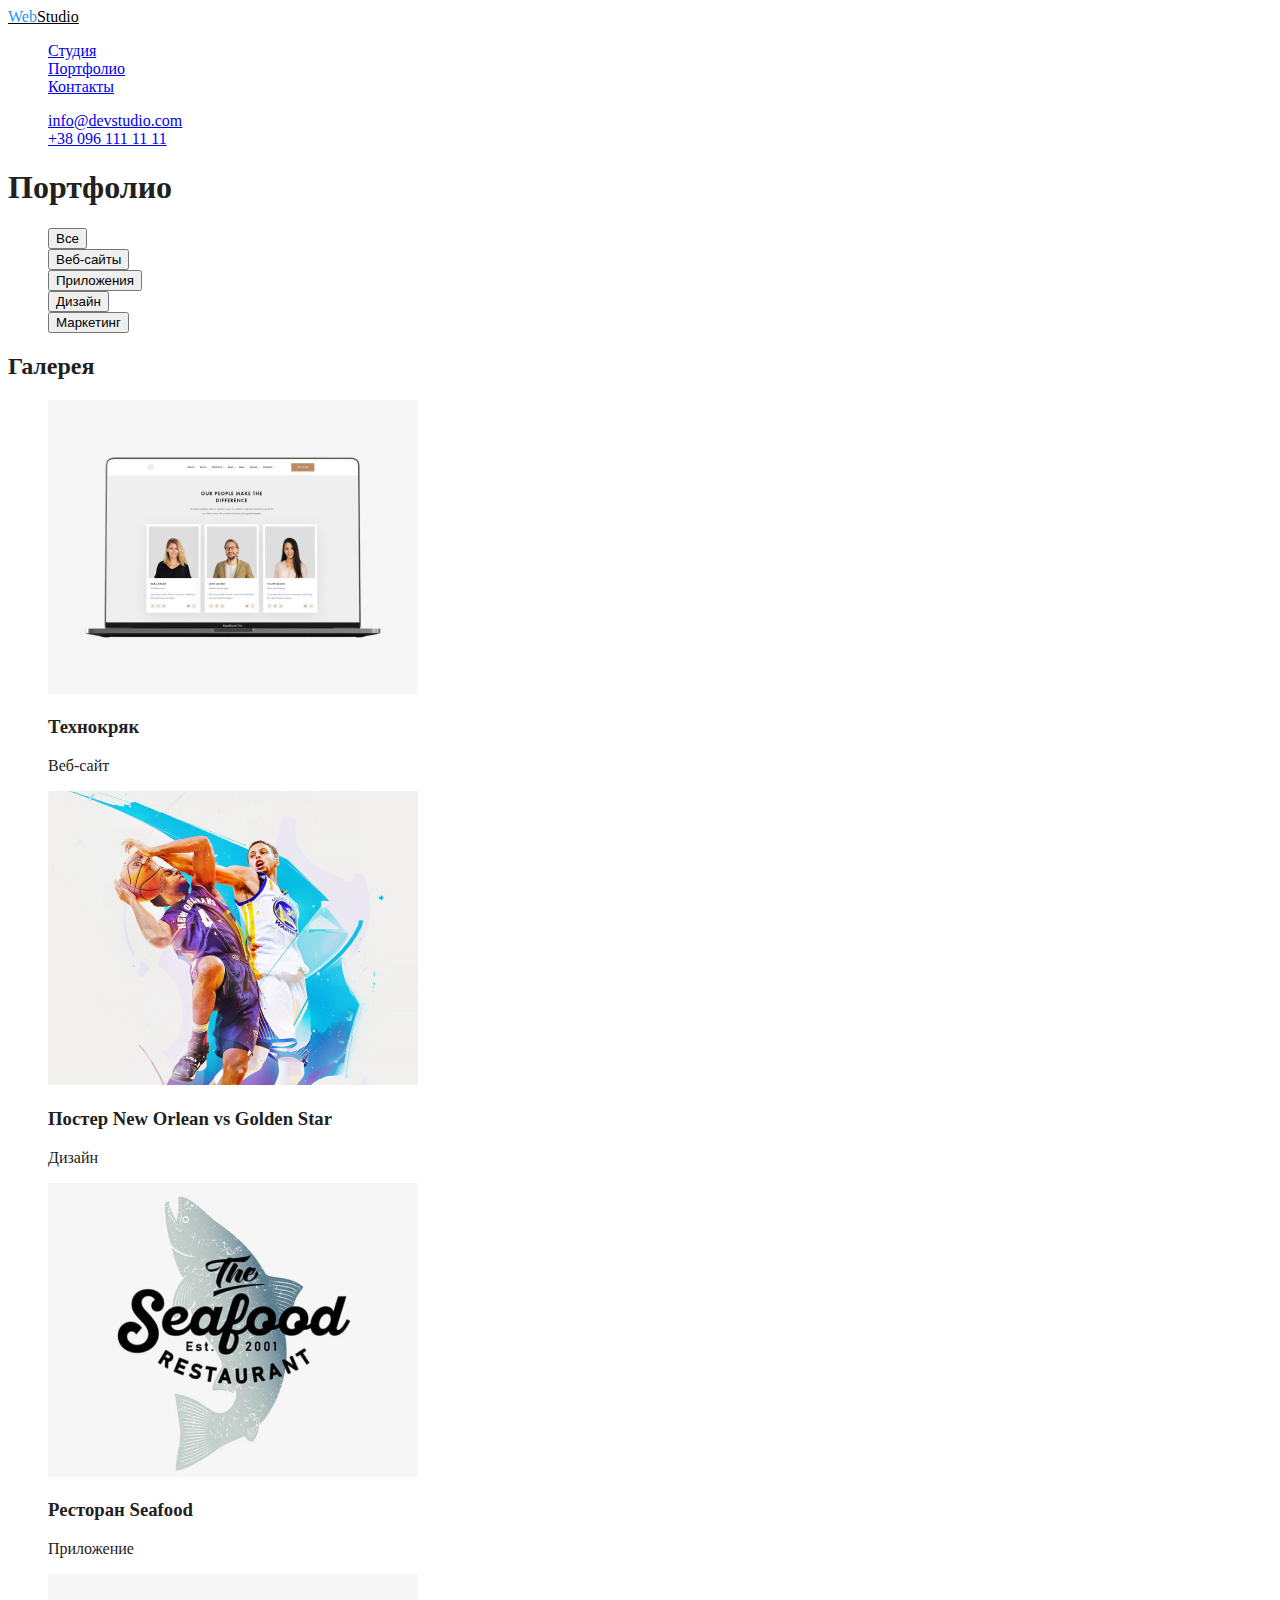
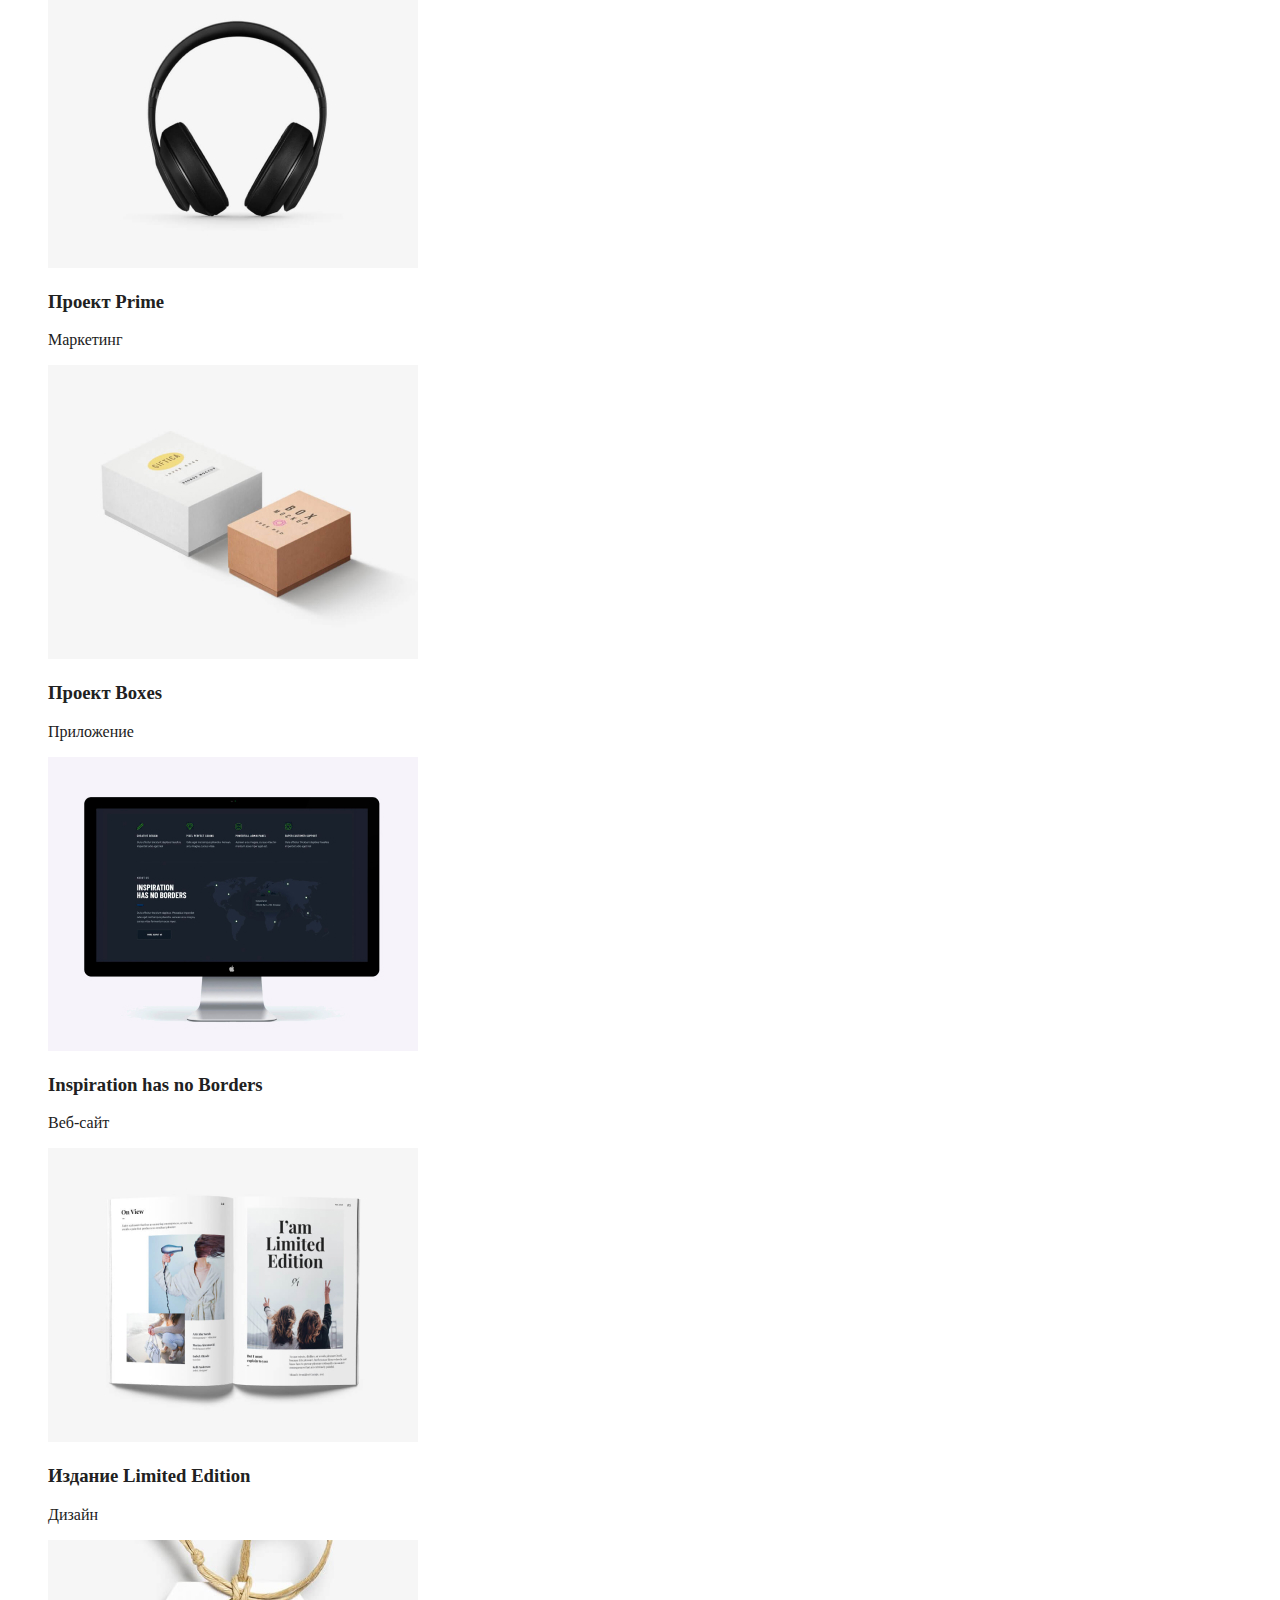
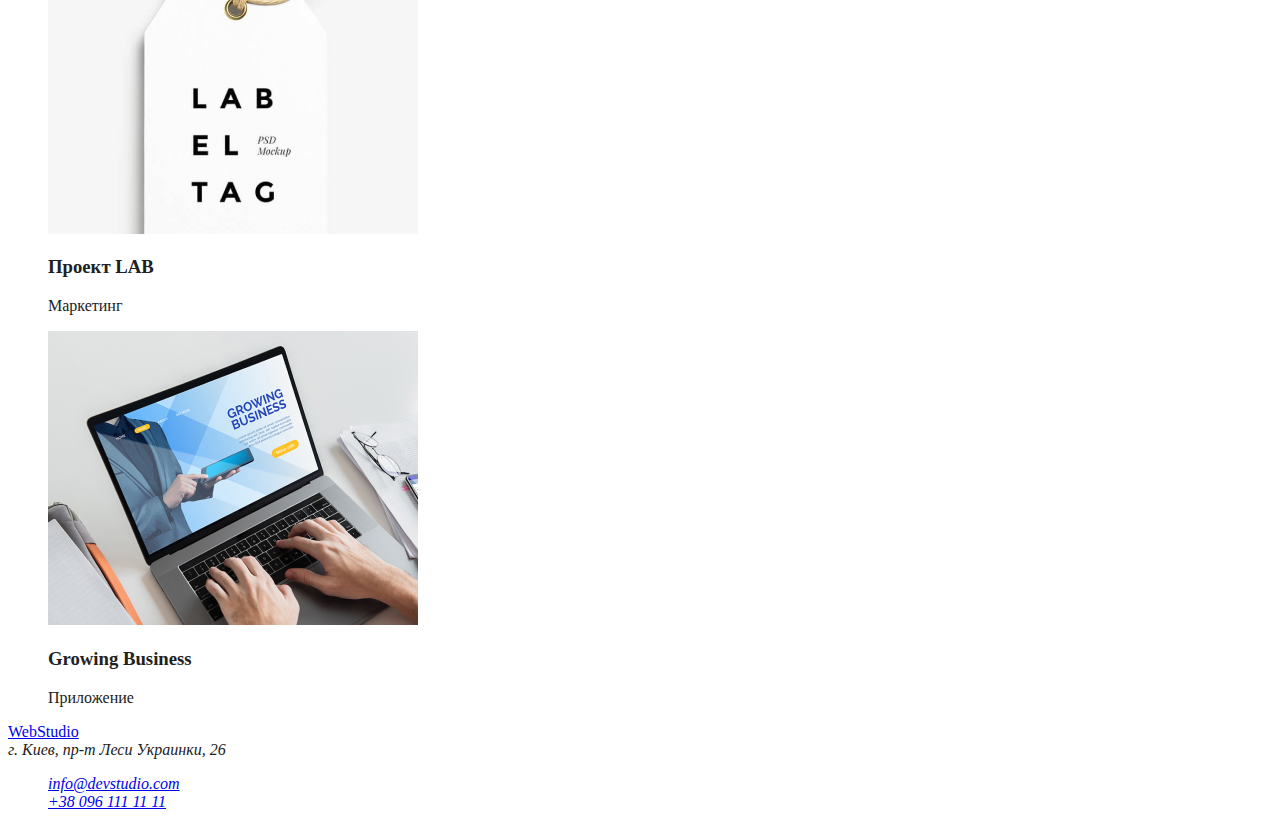
==== portfolio.html @ 49168eff "вносе поправкі до css" ====
<!DOCTYPE html>
<html lang="ru">
<head>
    <meta charset="UTF-8">
    <meta http-equiv="X-UA-Compatible" content="IE=edge">
    <meta name="viewport" content="width=device-width, initial-scale=1.0">
    <link rel="stylesheet" href="./css/style.css">
    <title>Portfolio</title>
</head>
<body class="page">
    <!--шапка-->
    <header>
        <!--навігація-->
        <nav>
            <a href="/" class="logo">
                <span class="splogo">Web</span>Studio
            </a>
            <ul class="list">
                <li><a href="/" class="headlink">Студия</a></li>
                <li><a href="/" class="headlink">Портфолио</a></li>
                <li><a href="/" class="headlink">Контакты</a></li>
            </ul>
        </nav>
        <ul class="list">
            <li><a href="mailto:info@devstudio.com" class="headlink">info@devstudio.com</a></li>
            <li><a href="tel:+380961111111" class="headlink">+38 096 111 11 11</a></li>
        </ul>
    </header>
    <main>
        <section>
            <h1>Портфолио</h1>
            <ul class="list">
                <li><button type="button">Все</button></li>
                <li><button type="button">Веб-сайты</button></li>
                <li><button type="button">Приложения</button></li>
                <li><button type="button">Дизайн</button></li>
                <li><button type="button">Маркетинг</button></li>
            </ul>
            <h2>Галерея</h2>
            <ul class="list">
                    <li><img src="./img/tehkrjak.jpg" alt="">
                    <h3>Технокряк</h3>
                    <p>Веб-сайт</p>
                </li>
                    <li><img src="./img/new-orlean.jpg" alt="">
                    <h3>Постер <span lang="en">New Orlean vs Golden Star</span></h3>
                    <p>Дизайн</p>
                </li>
                    <li><img src="./img/seafood.jpg" alt="">
                    <h3>Ресторан <span lang="en">Seafood</span></h3>
                    <p>Приложение</p>
                </li>
                    <li><img src="./img/prime.jpg" alt="">
                    <h3>Проект <span lang="en">Prime</span></h3>
                    <p>Маркетинг</p>
                </li>
                    <li><img src="./img/boxes.jpg" alt="">
                    <h3>Проект <span lang="en">Boxes</span></h3>
                    <p>Приложение</p>
                </li>
                    <li><img src="./img/borders.jpg" alt="">
                    <h3><span lang="en">Inspiration has no Borders</span></h3>
                    <p>Веб-сайт</p>
                </li>
                    <li><img src="./img/limited-edition.jpg" alt="">
                    <h3>Издание <span lang="en">Limited Edition</span></h3>
                    <p>Дизайн</p>
                </li>
                    <li><img src="./img/lab.jpg" alt="">
                    <h3>Проект <span lang="en">LAB</span></h3>
                    <p>Маркетинг</p>
                </li>
                    <li><img src="./img/growing-business.jpg" alt="">
                    <h3><span lang="en">Growing Business</span></h3>
                    <p>Приложение</p>
                </li>
            </ul>
        </section>
    </main>
    <footer>
        <a href="/">
            WebStudio
        </a>
        <address>
            г. Киев, пр-т Леси Украинки, 26
            <ul class="list">
                <li><a href="mailto:info@devstudio.com">info@devstudio.com</a></li>
                <li><a href="tel:+380961111111">+38 096 111 11 11</a></li>
            </ul>
        </address>
    </footer>
    
</body>
</html>
---- css/style.css ----
:root {
  --bg-color: #ffffff;
  --bg-color-alt: rgba(245, 244, 250, 1);
  --color-text: rgba(33, 33, 33, 1);
  --color-text-alt: rgba(117, 117, 117, 1);
  --color-link: rgba(33, 150, 243, 1);
}
/*шапка*/
.page {
  background-color: var(--bg-color);
  color: var(--color-text);
}
/*шапка*/
/*logo*/
.logo {
  color: rgba(0, 0, 0, 1);
}
.splogo {
  color: var(--color-link);
}
/*link шапка*/
.headlink:hover,
.headlink:focus {
  color: var(--color-link);
}
.list {
  list-style: none;
}

.bth {
  background-color: var(--color-link);
}
.gop {
  text-align: center;
}
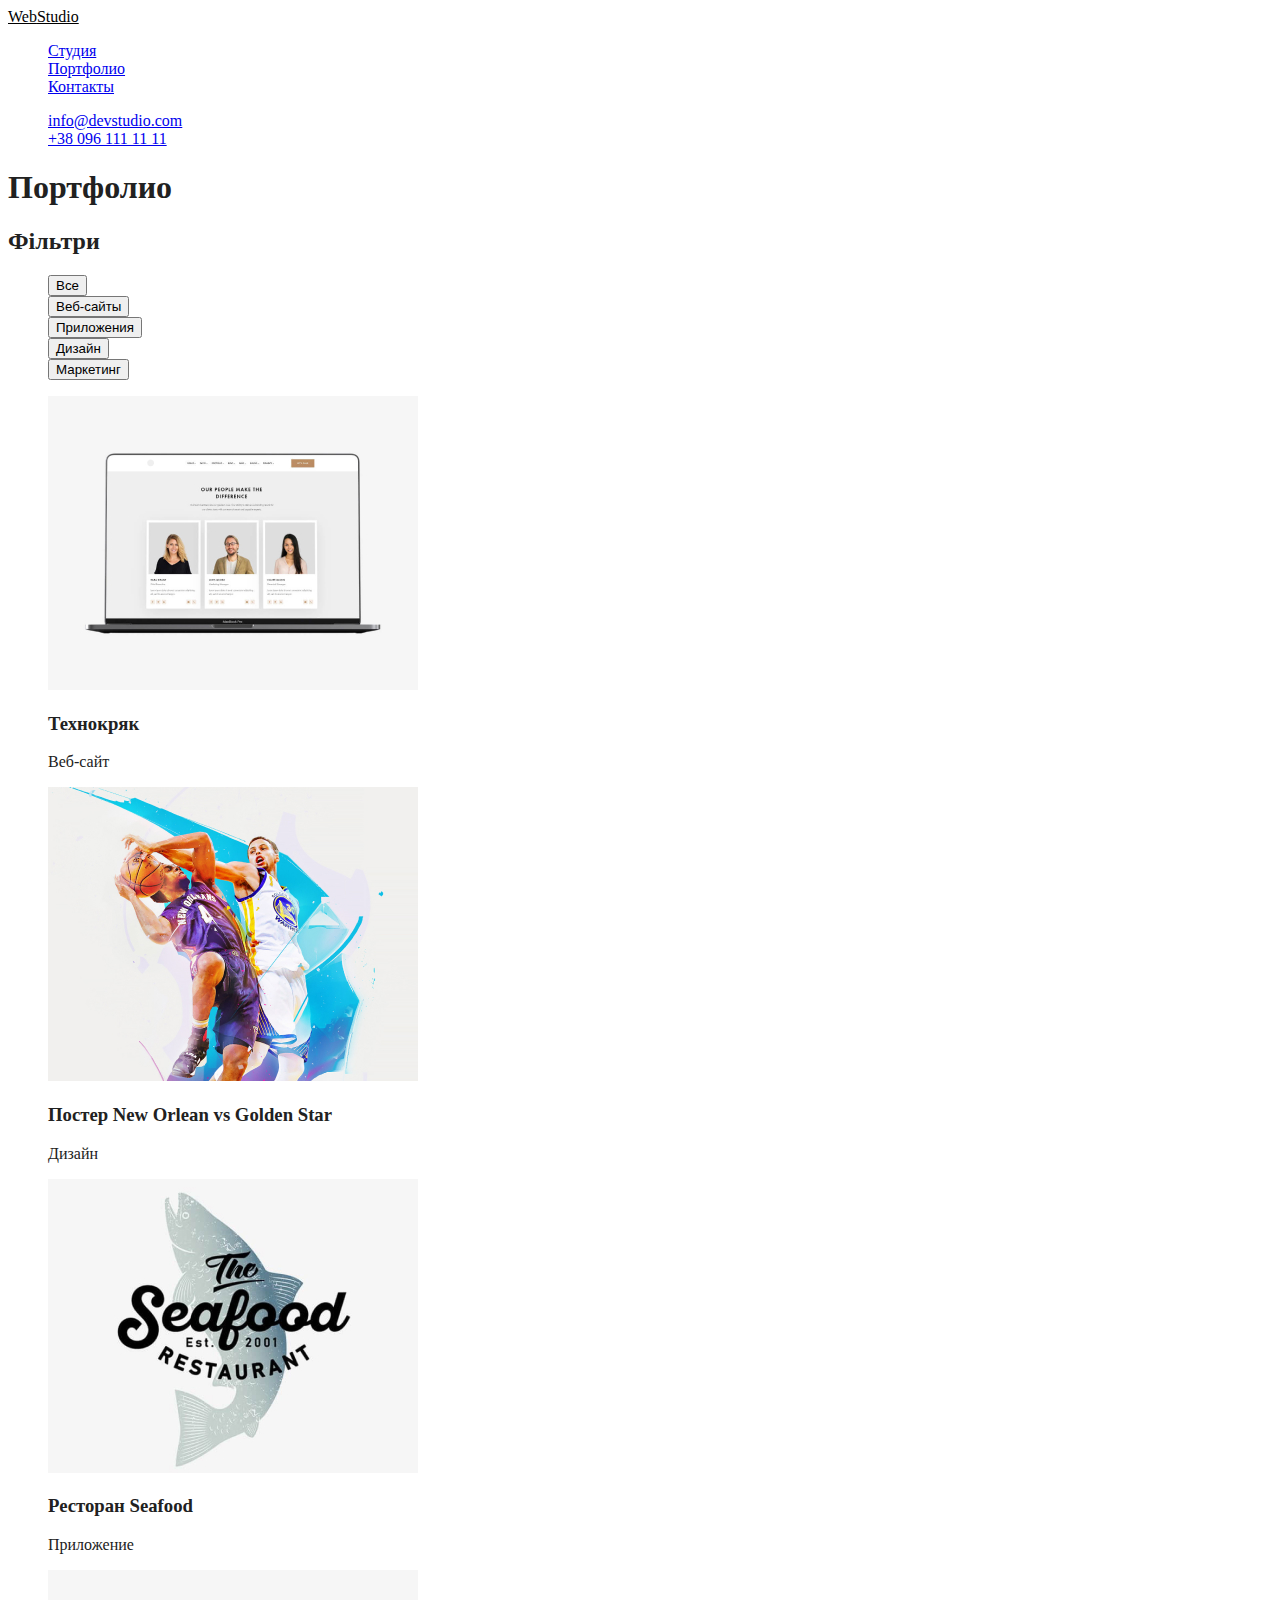
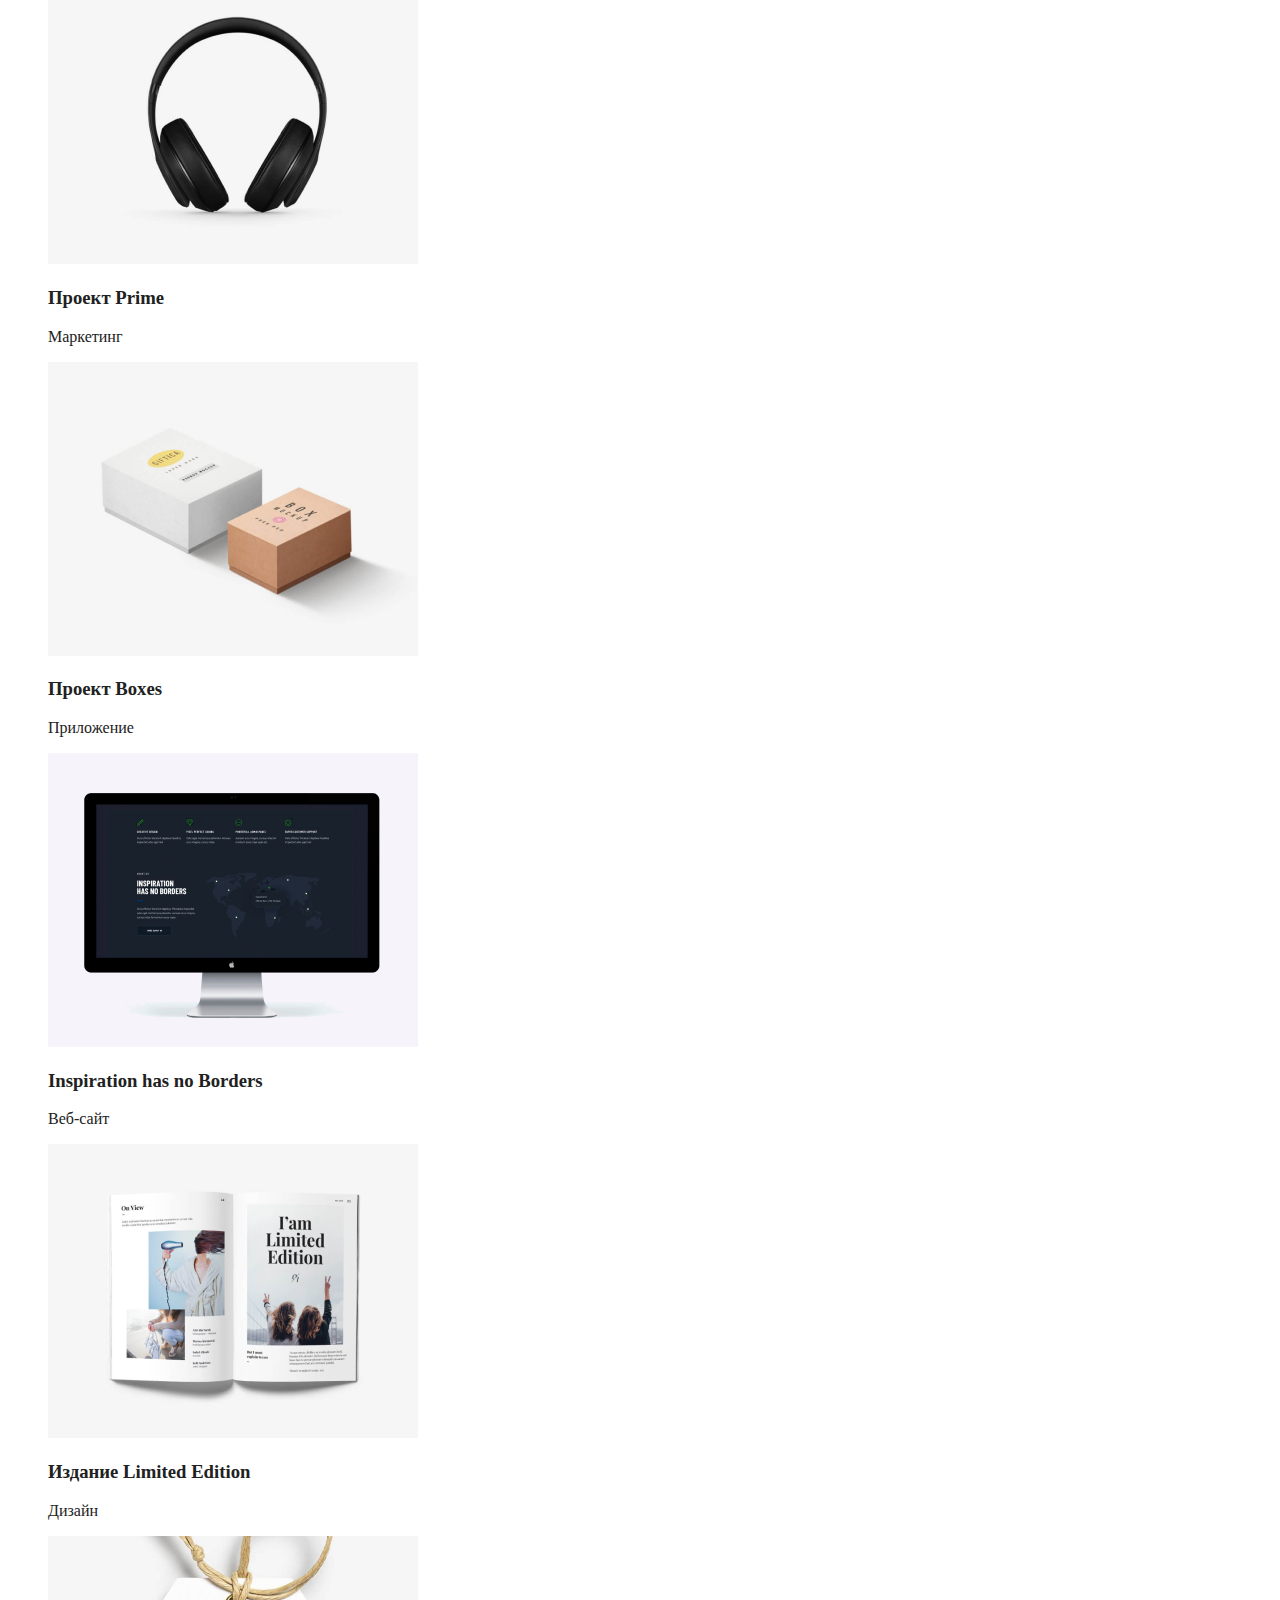
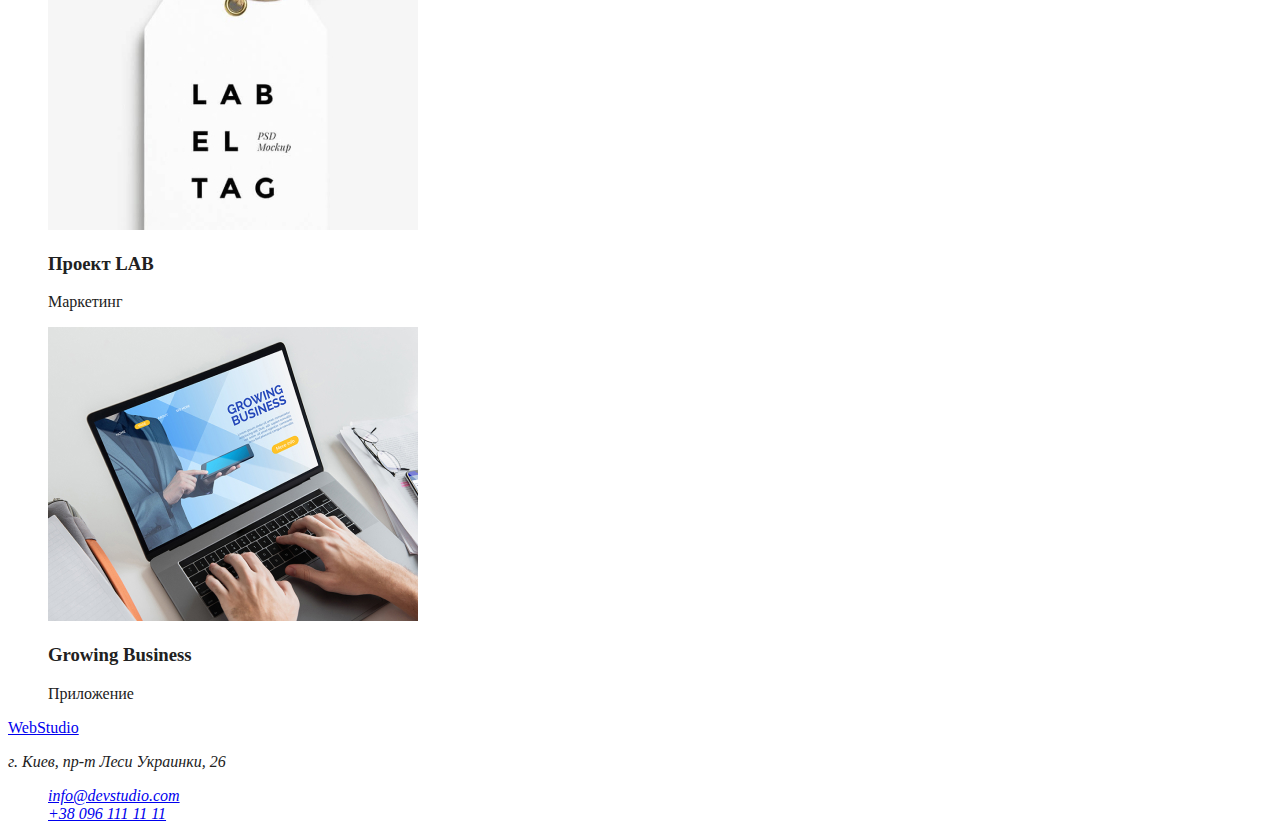
==== commit 3525a68a: "добавляє сторінку Портфоліо" ====
--- a/portfolio.html
+++ b/portfolio.html
@@ -4,6 +4,9 @@
     <meta charset="UTF-8">
     <meta http-equiv="X-UA-Compatible" content="IE=edge">
     <meta name="viewport" content="width=device-width, initial-scale=1.0">
+    <link rel="preconnect" href="https://fonts.gstatic.com">
+    <link href="https://fonts.googleapis.com/css2?family=Raleway:wght@700&family=Roboto:wght@400;500;700;900&display=swap"
+        rel="stylesheet">
     <link rel="stylesheet" href="./css/style.css">
     <title>Portfolio</title>
 </head>
@@ -13,79 +16,80 @@
         <!--навігація-->
         <nav>
             <a href="/" class="logo">
-                <span class="splogo">Web</span>Studio
+                <span class="spanlogo">Web</span>Studio
             </a>
             <ul class="list">
-                <li><a href="/" class="headlink">Студия</a></li>
-                <li><a href="/" class="headlink">Портфолио</a></li>
-                <li><a href="/" class="headlink">Контакты</a></li>
+                <li><a href="/" class="nav-list-link">Студия</a></li>
+                <li><a href="/" class="nav-list-link">Портфолио</a></li>
+                <li><a href="/" class="nav-list-link">Контакты</a></li>
             </ul>
         </nav>
         <ul class="list">
-            <li><a href="mailto:info@devstudio.com" class="headlink">info@devstudio.com</a></li>
-            <li><a href="tel:+380961111111" class="headlink">+38 096 111 11 11</a></li>
+            <li><a href="mailto:info@devstudio.com" class="contackt-link">info@devstudio.com</a></li>
+            <li><a href="tel:+380961111111" class="contackt-link">+38 096 111 11 11</a></li>
         </ul>
     </header>
     <main>
-        <section>
+        <!--PORTFOLIO-->
+        <section class="filters">
             <h1>Портфолио</h1>
-            <ul class="list">
-                <li><button type="button">Все</button></li>
-                <li><button type="button">Веб-сайты</button></li>
-                <li><button type="button">Приложения</button></li>
-                <li><button type="button">Дизайн</button></li>
-                <li><button type="button">Маркетинг</button></li>
+            <h2>Фільтри</h2>
+            <ul class="filters-list list">
+                <li><button type="button" class="filters-btn">Все</button></li>
+                <li><button type="button" class="filters-btn">Веб-сайты</button></li>
+                <li><button type="button" class="filters-btn">Приложения</button></li>
+                <li><button type="button" class="filters-btn">Дизайн</button></li>
+                <li><button type="button" class="filters-btn">Маркетинг</button></li>
             </ul>
-            <h2>Галерея</h2>
-            <ul class="list">
-                    <li><img src="./img/tehkrjak.jpg" alt="">
-                    <h3>Технокряк</h3>
-                    <p>Веб-сайт</p>
+            <ul class="gallery list">
+                    <li><img src="./img/tehkrjak.jpg" alt="ноутбук">
+                    <h3 class="gallery-title">Технокряк</h3>
+                    <p class="gallery-about">Веб-сайт</p>
                 </li>
-                    <li><img src="./img/new-orlean.jpg" alt="">
-                    <h3>Постер <span lang="en">New Orlean vs Golden Star</span></h3>
-                    <p>Дизайн</p>
+                    <li><img src="./img/new-orlean.jpg" alt="постер">
+                    <h3 class="gallery-title">Постер <span lang="en">New Orlean vs Golden Star</span></h3>
+                    <p class="gallery-about">Дизайн</p>
                 </li>
-                    <li><img src="./img/seafood.jpg" alt="">
-                    <h3>Ресторан <span lang="en">Seafood</span></h3>
-                    <p>Приложение</p>
+                    <li><img src="./img/seafood.jpg" alt="логотип ресторана">
+                    <h3 class="gallery-title">Ресторан <span lang="en">Seafood</span></h3>
+                    <p class="gallery-about">Приложение</p>
                 </li>
-                    <li><img src="./img/prime.jpg" alt="">
-                    <h3>Проект <span lang="en">Prime</span></h3>
-                    <p>Маркетинг</p>
+                    <li><img src="./img/prime.jpg" alt="наушники">
+                    <h3 class="gallery-title">Проект <span lang="en">Prime</span></h3>
+                    <p class="gallery-about">Маркетинг</p>
                 </li>
-                    <li><img src="./img/boxes.jpg" alt="">
-                    <h3>Проект <span lang="en">Boxes</span></h3>
-                    <p>Приложение</p>
+                    <li><img src="./img/boxes.jpg" alt="дві коробки">
+                    <h3 class="gallery-title">Проект <span lang="en">Boxes</span></h3>
+                    <p class="gallery-about">Приложение</p>
                 </li>
-                    <li><img src="./img/borders.jpg" alt="">
-                    <h3><span lang="en">Inspiration has no Borders</span></h3>
-                    <p>Веб-сайт</p>
+                    <li><img src="./img/borders.jpg" alt="компютер із заставкою світу">
+                    <h3 class="gallery-title"><span lang="en">Inspiration has no Borders</span></h3>
+                    <p class="gallery-about">Веб-сайт</p>
                 </li>
-                    <li><img src="./img/limited-edition.jpg" alt="">
-                    <h3>Издание <span lang="en">Limited Edition</span></h3>
-                    <p>Дизайн</p>
+                    <li><img src="./img/limited-edition.jpg" alt="книга">
+                    <h3 class="gallery-title">Издание <span lang="en">Limited Edition</span></h3>
+                    <p class="gallery-about">Дизайн</p>
                 </li>
-                    <li><img src="./img/lab.jpg" alt="">
-                    <h3>Проект <span lang="en">LAB</span></h3>
-                    <p>Маркетинг</p>
+                    <li><img src="./img/lab.jpg" alt="етикетка">
+                    <h3 class="gallery-title">Проект <span lang="en">LAB</span></h3>
+                    <p class="gallery-about">Маркетинг</p>
                 </li>
-                    <li><img src="./img/growing-business.jpg" alt="">
-                    <h3><span lang="en">Growing Business</span></h3>
-                    <p>Приложение</p>
+                    <li><img src="./img/growing-business.jpg" alt="ноутбук">
+                    <h3 class="gallery-title"><span lang="en">Growing Business</span></h3>
+                    <p class="gallery-about">Приложение</p>
                 </li>
             </ul>
         </section>
     </main>
-    <footer>
-        <a href="/">
-            WebStudio
+    <footer class="footer">
+        <a href="/" class="footer-logo">
+            <span class="spanlogo">Web</span>Studio
         </a>
         <address>
-            г. Киев, пр-т Леси Украинки, 26
+            <p class="adres">г. Киев, пр-т Леси Украинки, 26</p>
             <ul class="list">
-                <li><a href="mailto:info@devstudio.com">info@devstudio.com</a></li>
-                <li><a href="tel:+380961111111">+38 096 111 11 11</a></li>
+                <li><a href="mailto:info@devstudio.com" class="contackt-link">info@devstudio.com</a></li>
+                <li><a href="tel:+380961111111" class="contackt-link">+38 096 111 11 11</a></li>
             </ul>
         </address>
     </footer>
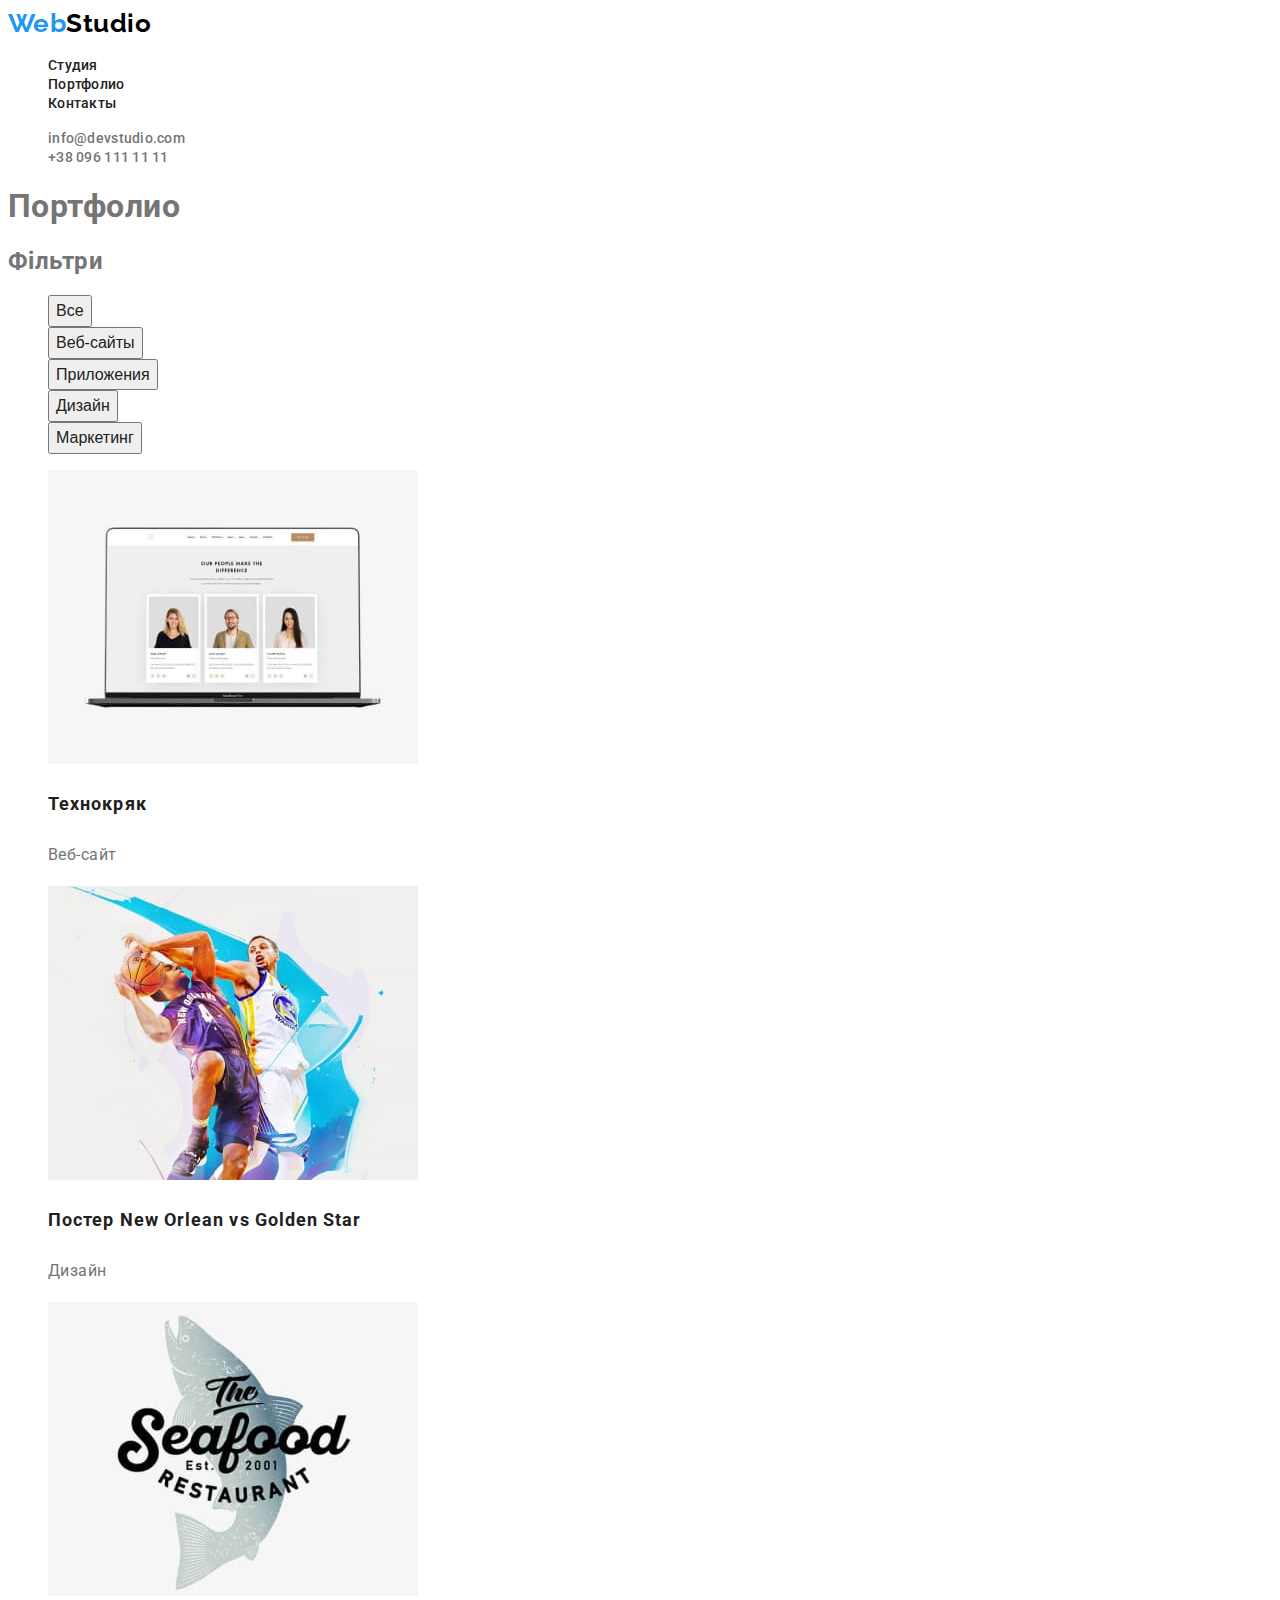
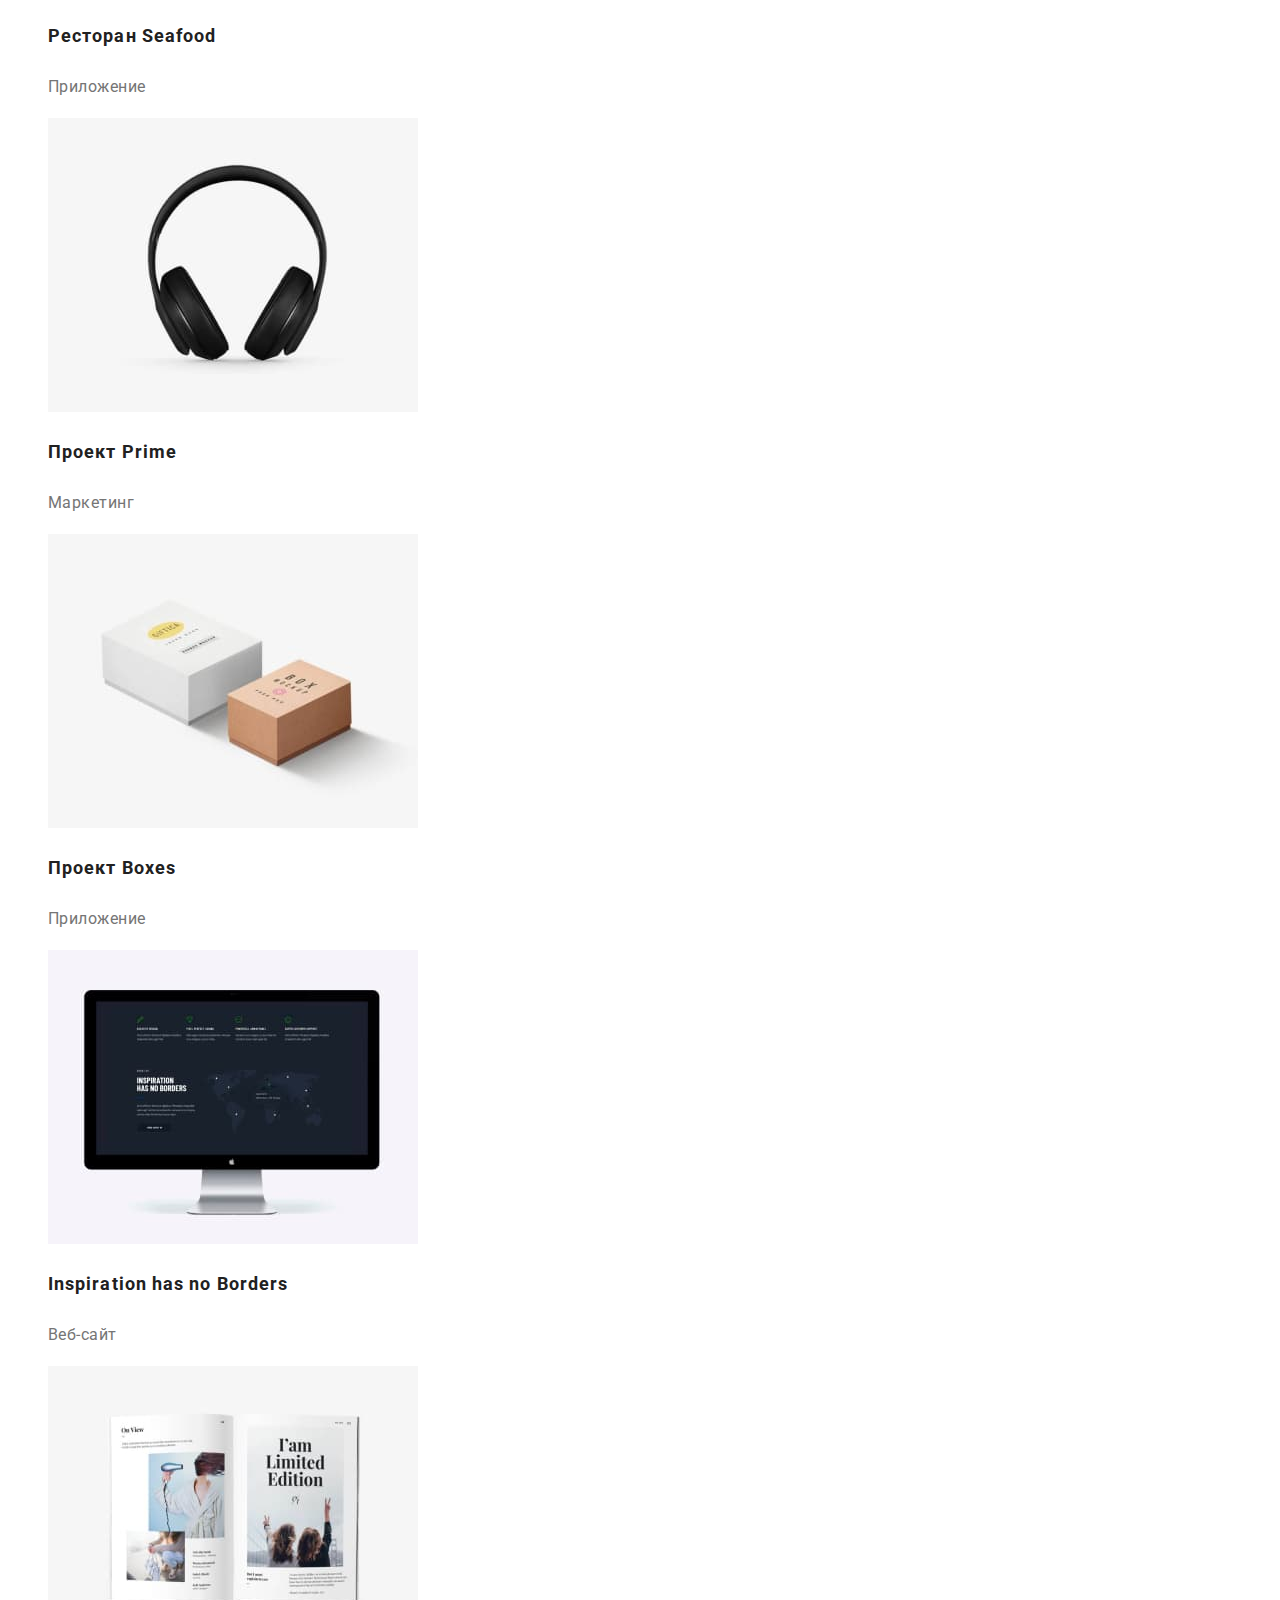
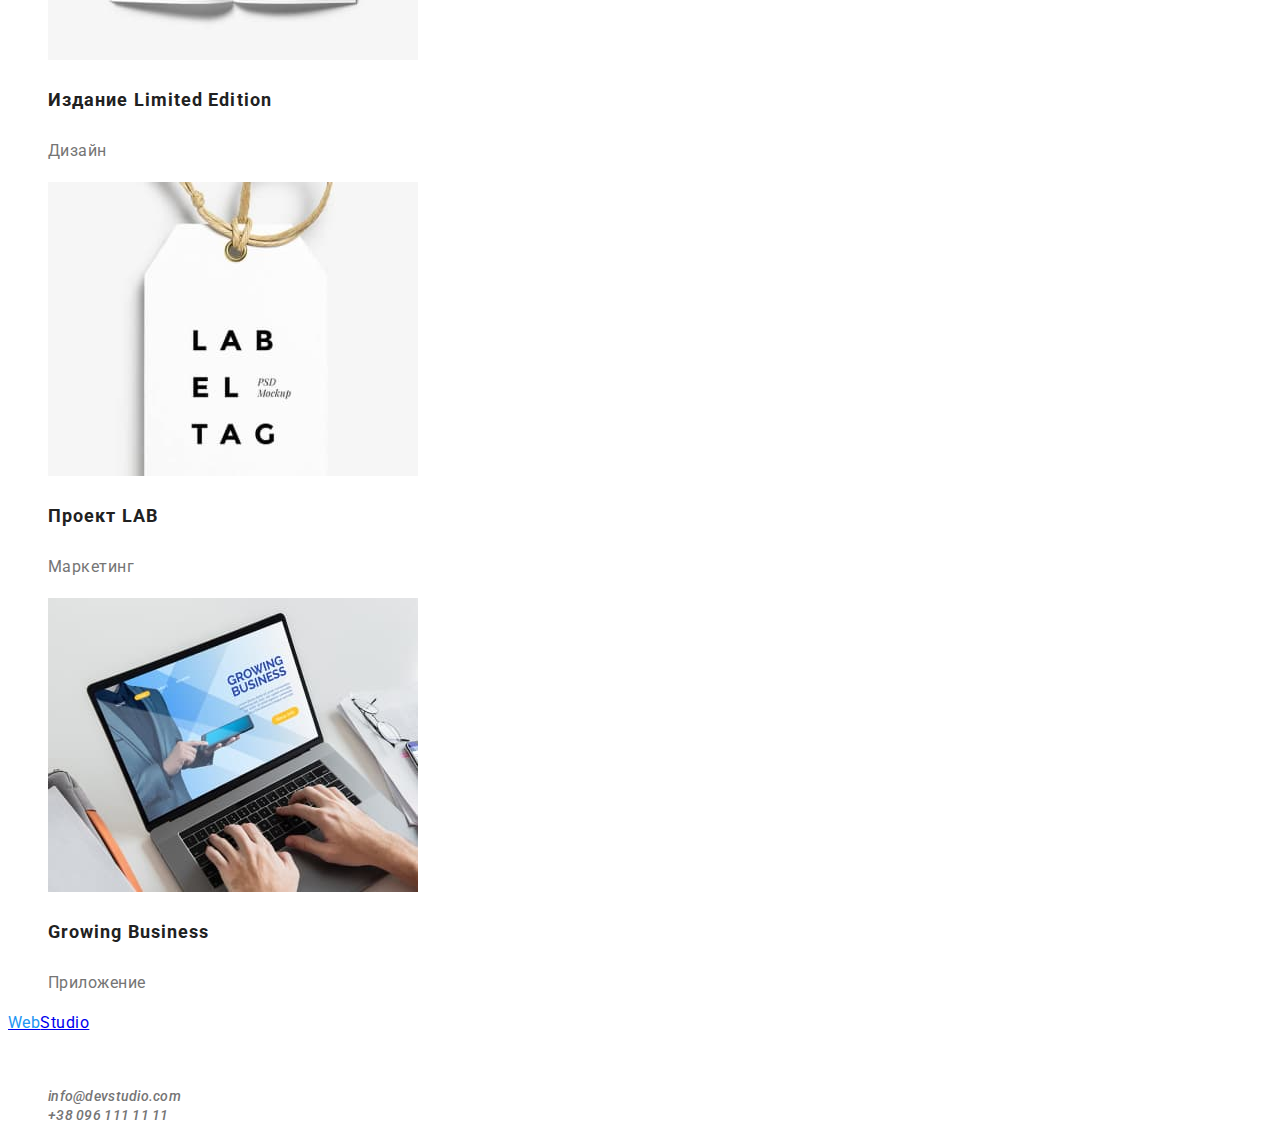
==== commit 6a3f51cb: "виправляє помилкі" ====
--- a/portfolio.html
+++ b/portfolio.html
@@ -14,14 +14,14 @@
     <!--шапка-->
     <header>
         <!--навігація-->
-        <nav>
+        <nav class="navigation">
             <a href="/" class="logo">
                 <span class="spanlogo">Web</span>Studio
             </a>
-            <ul class="list">
-                <li><a href="/" class="nav-list-link">Студия</a></li>
-                <li><a href="/" class="nav-list-link">Портфолио</a></li>
-                <li><a href="/" class="nav-list-link">Контакты</a></li>
+            <ul class="navigation-list list">
+                <li class="navigation-intem"><a href="/" class="nav-list-link">Студия</a></li>
+                <li class="navigation-intem"><a href="./portfolio.html" class="nav-list-link">Портфолио</a></li>
+                <li class="navigation-intem"><a href="/" class="nav-list-link">Контакты</a></li>
             </ul>
         </nav>
         <ul class="list">
@@ -42,39 +42,39 @@
                 <li><button type="button" class="filters-btn">Маркетинг</button></li>
             </ul>
             <ul class="gallery list">
-                    <li><img src="./img/tehkrjak.jpg" alt="ноутбук">
+                    <li><img src="./img/tehkrjak.jpg" alt="ноутбук" width="370" height="294">
                     <h3 class="gallery-title">Технокряк</h3>
                     <p class="gallery-about">Веб-сайт</p>
                 </li>
-                    <li><img src="./img/new-orlean.jpg" alt="постер">
+                    <li><img src="./img/new-orlean.jpg" alt="постер" width="370" height="294">
                     <h3 class="gallery-title">Постер <span lang="en">New Orlean vs Golden Star</span></h3>
                     <p class="gallery-about">Дизайн</p>
                 </li>
-                    <li><img src="./img/seafood.jpg" alt="логотип ресторана">
+                    <li><img src="./img/seafood.jpg" alt="логотип ресторана" width="370" height="294">
                     <h3 class="gallery-title">Ресторан <span lang="en">Seafood</span></h3>
                     <p class="gallery-about">Приложение</p>
                 </li>
-                    <li><img src="./img/prime.jpg" alt="наушники">
+                    <li><img src="./img/prime.jpg" alt="наушники" width="370" height="294">
                     <h3 class="gallery-title">Проект <span lang="en">Prime</span></h3>
                     <p class="gallery-about">Маркетинг</p>
                 </li>
-                    <li><img src="./img/boxes.jpg" alt="дві коробки">
+                    <li><img src="./img/boxes.jpg" alt="дві коробки" width="370" height="294">
                     <h3 class="gallery-title">Проект <span lang="en">Boxes</span></h3>
                     <p class="gallery-about">Приложение</p>
                 </li>
-                    <li><img src="./img/borders.jpg" alt="компютер із заставкою світу">
+                    <li><img src="./img/borders.jpg" alt="компютер із заставкою світу" width="370" height="294">
                     <h3 class="gallery-title"><span lang="en">Inspiration has no Borders</span></h3>
                     <p class="gallery-about">Веб-сайт</p>
                 </li>
-                    <li><img src="./img/limited-edition.jpg" alt="книга">
+                    <li><img src="./img/limited-edition.jpg" alt="книга" width="370" height="294">
                     <h3 class="gallery-title">Издание <span lang="en">Limited Edition</span></h3>
                     <p class="gallery-about">Дизайн</p>
                 </li>
-                    <li><img src="./img/lab.jpg" alt="етикетка">
+                    <li><img src="./img/lab.jpg" alt="етикетка" width="370" height="294">
                     <h3 class="gallery-title">Проект <span lang="en">LAB</span></h3>
                     <p class="gallery-about">Маркетинг</p>
                 </li>
-                    <li><img src="./img/growing-business.jpg" alt="ноутбук">
+                    <li><img src="./img/growing-business.jpg" alt="ноутбук" width="370" height="294">
                     <h3 class="gallery-title"><span lang="en">Growing Business</span></h3>
                     <p class="gallery-about">Приложение</p>
                 </li>
--- a/css/style.css
+++ b/css/style.css
@@ -1,35 +1,194 @@
 :root {
-  --bg-color: #ffffff;
-  --bg-color-alt: rgba(245, 244, 250, 1);
-  --color-text: rgba(33, 33, 33, 1);
-  --color-text-alt: rgba(117, 117, 117, 1);
-  --color-link: rgba(33, 150, 243, 1);
+  --font-family: Roboto, sans-serif;
+  --letter-spacing: 0.03em;
+  --color-link: #2196f3;
+  --color-title: #212121;
+  --font-title: 700;
 }
-/*шапка*/
-.page {
-  background-color: var(--bg-color);
-  color: var(--color-text);
+body {
+  font-family: var(--font-family);
+  letter-spacing: var(--letter-spacing);
+  color: #757575;
 }
-/*шапка*/
-/*logo*/
-.logo {
-  color: rgba(0, 0, 0, 1);
-}
-.splogo {
-  color: var(--color-link);
-}
-/*link шапка*/
-.headlink:hover,
-.headlink:focus {
-  color: var(--color-link);
-}
+
+/*=============COMPONENT=============*/
 .list {
   list-style: none;
 }
-
-.bth {
+/*=============END COMPONENT=============*/
+/*=============HEADER=============*/
+.navigation {
+}
+.logo {
+  font-family: Raleway, sans-serif;
+  font-weight: var(--font-title);
+  font-size: 26px;
+  line-height: 1.19;
+  color: #000000;
+  text-decoration: none;
+}
+.spanlogo {
+  color: var(--color-link);
+}
+.navigation-list {
+}
+.navigation-intem {
+}
+.nav-list-link {
+  font-weight: 500;
+  font-size: 14px;
+  line-height: 1.14;
+  letter-spacing: 0.02em;
+  color: var(--color-title);
+  text-decoration: none;
+}
+.nav-list-link:focus,
+.nav-list-link:hover {
+  color: var(--color-link);
+}
+.contackt-link {
+  font-weight: 500;
+  font-size: 14px;
+  line-height: 1.14;
+  letter-spacing: 0.02em;
+  color: #757575;
+  text-decoration: none;
+}
+.contackt-link:hover,
+.contackt-link:focus {
+  color: var(--color-link);
+}
+/*=============END HEADER=============*/
+/*=============HERO=============*/
+.hero {
+  background-color: #2f303a;
+}
+.hero-title {
+  font-weight: 900;
+  font-size: 44px;
+  line-height: 1.36;
+  text-align: center;
+  letter-spacing: 0.06em;
+  text-transform: uppercase;
+  color: #ffffff;
+}
+.hero-btn {
+  font-weight: var(--font-title);
+  font-size: 16px;
+  line-height: 1.87;
+  text-align: center;
+  letter-spacing: 0.06em;
+  color: #ffffff;
+  background-color: var(--color-link);
+  cursor: pointer;
+}
+.hero-btn:hover,
+.hero-btn:focus {
+  background-color: #188ce8;
+}
+/*=============END HERO=============*/
+/*=============RULES=============*/
+.rules {
+}
+.rules-list {
+}
+.rules-title {
+  font-weight: var(--font-title);
+  font-size: 14px;
+  line-height: 1.14;
+  text-transform: uppercase;
+  color: var(--color-title);
+}
+.rules-about {
+  font-size: 14px;
+  line-height: 1.71;
+}
+/*=============END RULES=============*/
+/*=============WHAT WE DO=============*/
+.what-we-do {
+}
+.what-title {
+  font-weight: var(--font-title);
+  font-size: 36px;
+  line-height: 1.16;
+  text-align: center;
+  color: var(--color-title);
+}
+.what-list {
+}
+.what-img {
+}
+/*=============END WHAT WE DO=============*/
+/*=============OUR TEAM=============*/
+.our-team {
+}
+.our-team-title {
+  font-weight: var(--font-title);
+  font-size: 36px;
+  line-height: 1.16;
+  text-align: center;
+  color: var(--color-title);
+}
+.our-team-list {
+}
+.our-team-name {
+  font-weight: 500;
+  font-size: 16px;
+  line-height: 1.18;
+  color: var(--color-title);
+}
+.our-team-work {
+  font-size: 16px;
+  line-height: 1.18;
+}
+/*=============END OUR TEAM=============*/
+/*=============PORTFOLIO=============*/
+.filters {
+}
+.filters-list {
+}
+.filters-btn {
+  font-weight: 500;
+  font-size: 16px;
+  line-height: 1.62;
+  text-align: center;
+  color: var(--color-title);
+}
+.filters-btn:focus,
+.filters-btn:hover {
+  color: #ffffff;
   background-color: var(--color-link);
 }
-.gop {
-  text-align: center;
+.gallery {
 }
+.gallery-title {
+  font-weight: var(--font-title);
+  font-size: 18px;
+  line-height: 2;
+  letter-spacing: 0.06em;
+  color: var(--color-title);
+}
+.gallery-about {
+  font-size: 16px;
+  line-height: 1.87;
+}
+/*=============END PORTFOLIO=============*/
+/*=============FOOTER=============*/
+.basement {
+  background-color: rgba(0, 0, 0, 1);
+}
+.basement-logo {
+  font-family: Raleway, sans-serif;
+  font-weight: var(--font-title);
+  font-size: 26px;
+  line-height: 1.19;
+  color: #ffffff;
+  text-decoration: none;
+}
+.adres {
+  font-size: 14px;
+  line-height: 1.71;
+  color: #ffffff;
+  text-decoration: none;
+}
+/*=============END FOOTER=============*/
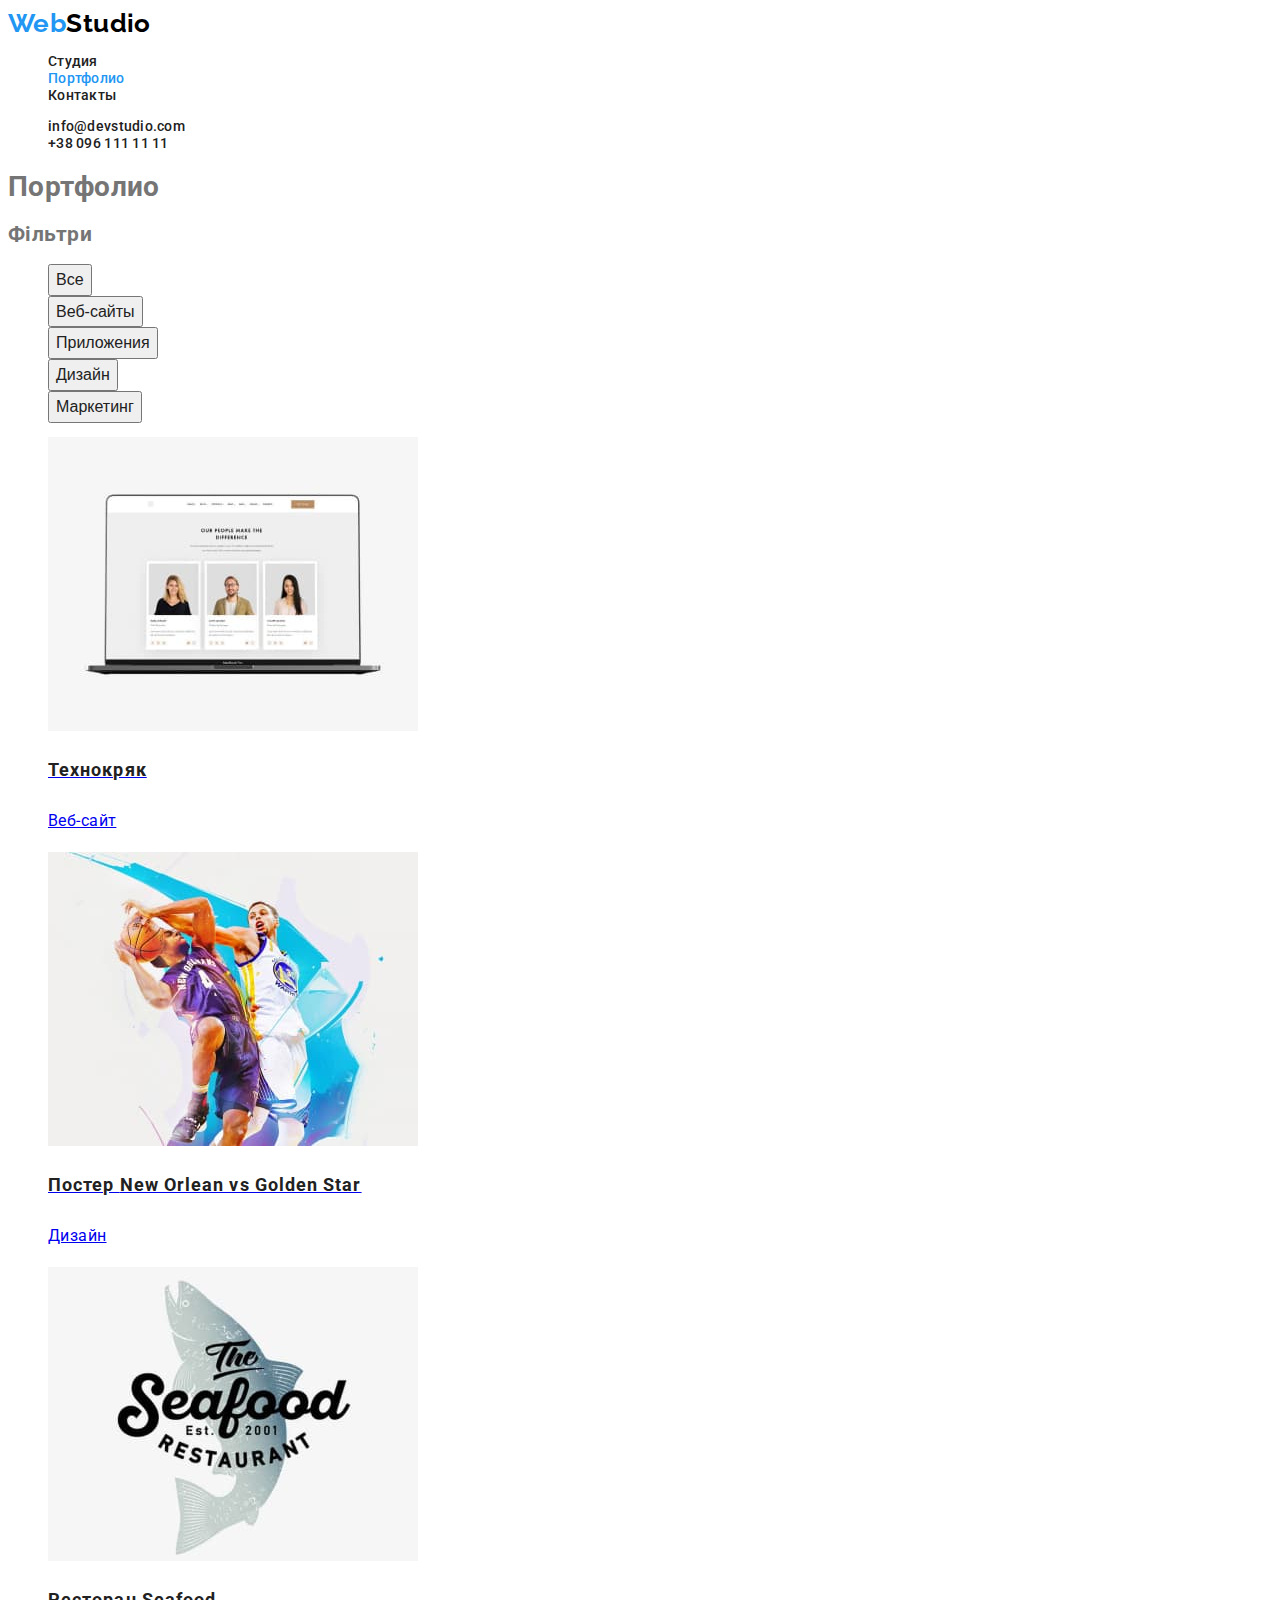
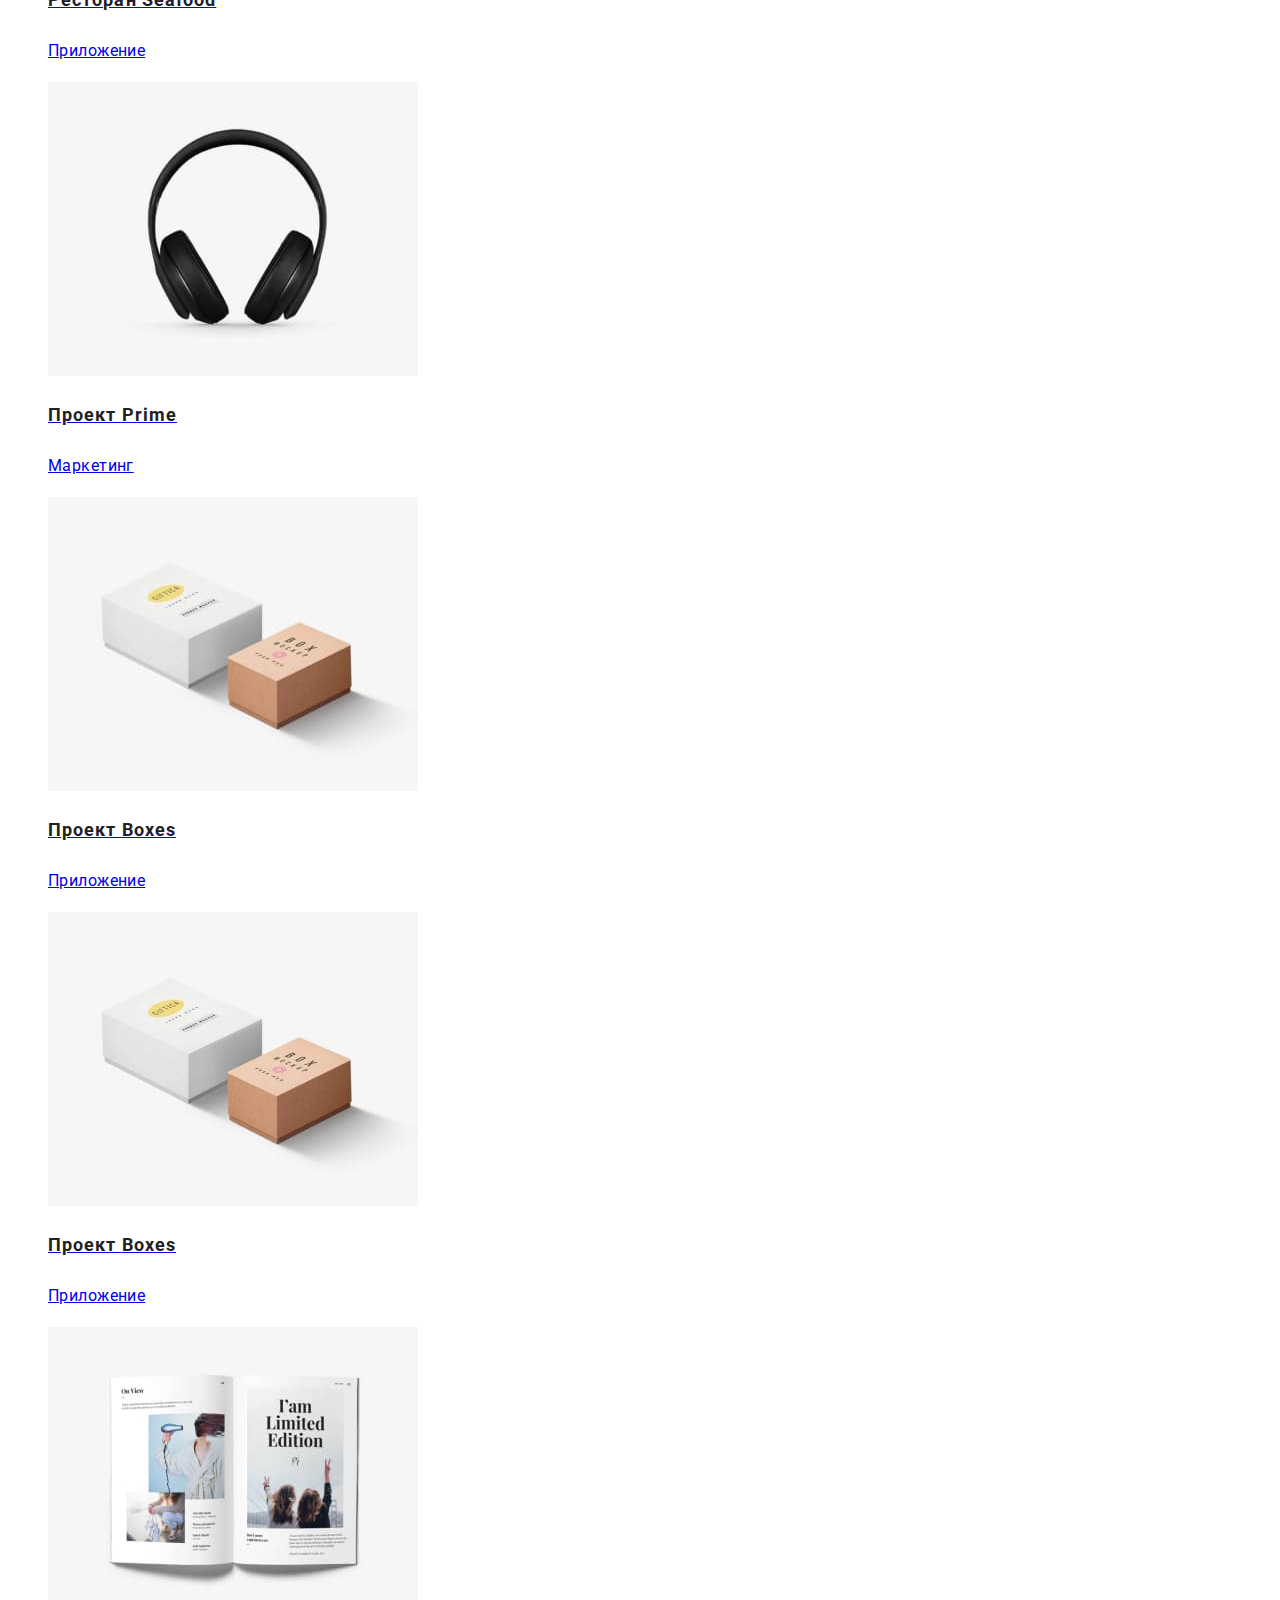
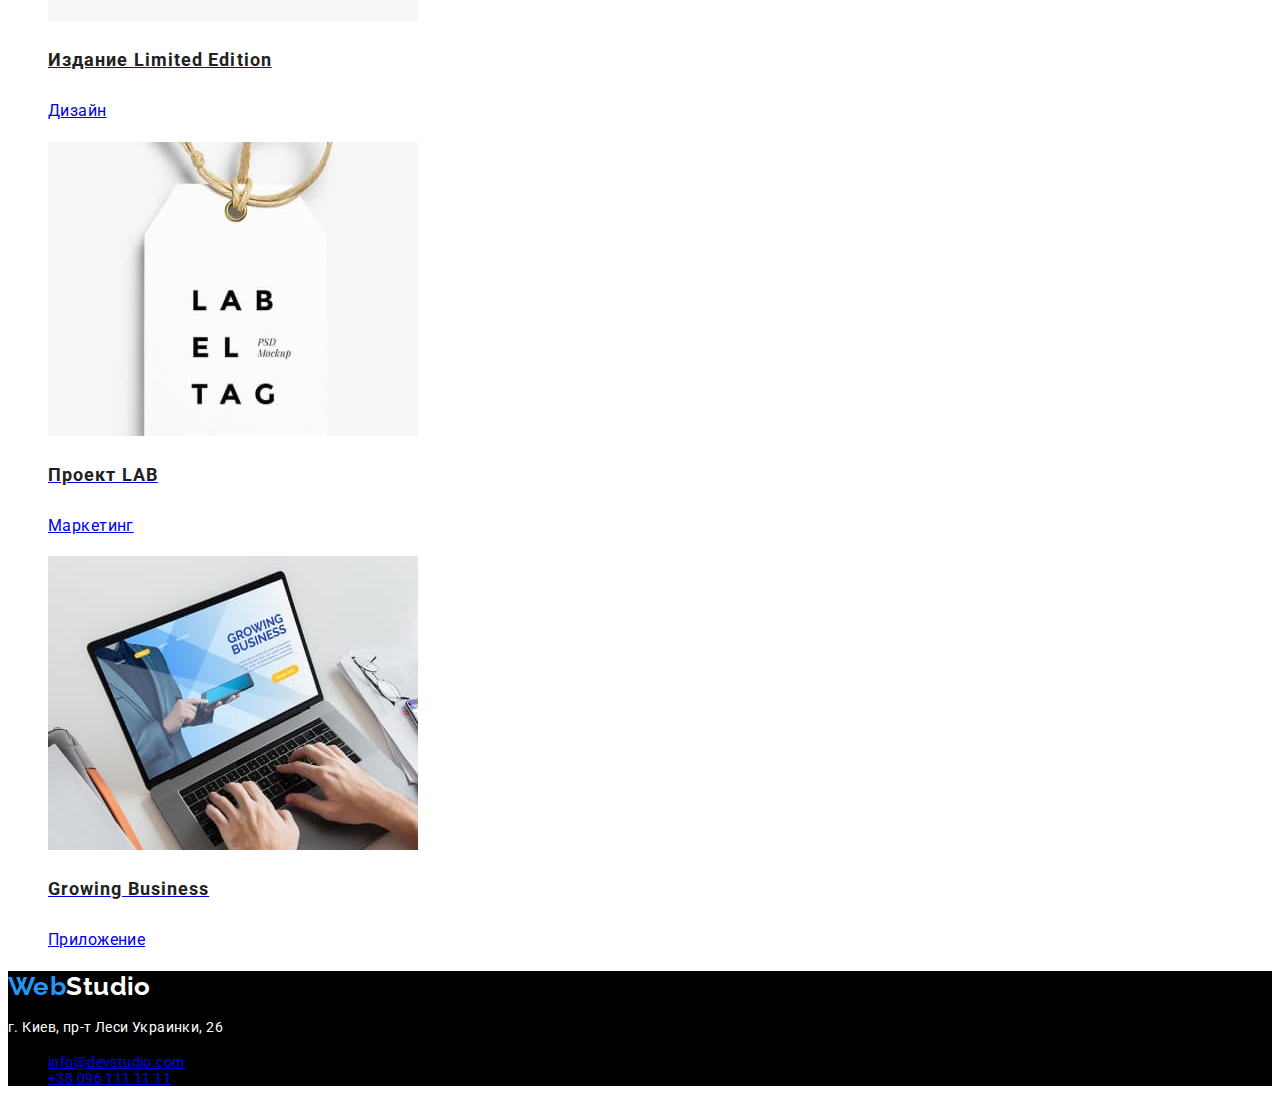
==== commit 482727d9: "вносе правкі" ====
--- a/portfolio.html
+++ b/portfolio.html
@@ -15,18 +15,18 @@
     <header>
         <!--навігація-->
         <nav class="navigation">
-            <a href="/" class="logo">
+            <a href="./index.html" class="logo">
                 <span class="spanlogo">Web</span>Studio
             </a>
             <ul class="navigation-list list">
-                <li class="navigation-intem"><a href="/" class="nav-list-link">Студия</a></li>
-                <li class="navigation-intem"><a href="./portfolio.html" class="nav-list-link">Портфолио</a></li>
-                <li class="navigation-intem"><a href="/" class="nav-list-link">Контакты</a></li>
+                <li><a class="links" href="./index.html" >Студия</a></li>
+                <li><a class="links link" href="./portfolio.html" >Портфолио</a></li>
+                <li><a class="links" href="./index.html" >Контакты</a></li>
             </ul>
         </nav>
         <ul class="list">
-            <li><a href="mailto:info@devstudio.com" class="contackt-link">info@devstudio.com</a></li>
-            <li><a href="tel:+380961111111" class="contackt-link">+38 096 111 11 11</a></li>
+            <li><a href="mailto:info@devstudio.com" class="links">info@devstudio.com</a></li>
+            <li><a href="tel:+380961111111" class="links">+38 096 111 11 11</a></li>
         </ul>
     </header>
     <main>
@@ -35,57 +35,76 @@
             <h1>Портфолио</h1>
             <h2>Фільтри</h2>
             <ul class="filters-list list">
-                <li><button type="button" class="filters-btn">Все</button></li>
-                <li><button type="button" class="filters-btn">Веб-сайты</button></li>
-                <li><button type="button" class="filters-btn">Приложения</button></li>
-                <li><button type="button" class="filters-btn">Дизайн</button></li>
-                <li><button type="button" class="filters-btn">Маркетинг</button></li>
+                <li>
+                    <button type="button" class="filters-btn">Все</button>
+                </li>
+                <li>
+                    <button type="button" class="filters-btn">Веб-сайты</button>    
+                </li>
+                <li>
+                    <button type="button" class="filters-btn">Приложения</button>   
+                </li>
+                <li>
+                    <button type="button" class="filters-btn">Дизайн</button>   
+                </li>
+                <li>
+                    <button type="button" class="filters-btn">Маркетинг</button>    
+                </li>
             </ul>
             <ul class="gallery list">
-                    <li><img src="./img/tehkrjak.jpg" alt="ноутбук" width="370" height="294">
-                    <h3 class="gallery-title">Технокряк</h3>
-                    <p class="gallery-about">Веб-сайт</p>
+                <li>    
+                    <a href="/"><img src="./img/tehkrjak.jpg" alt="ноутбук" width="370" height="294">
+                        <h3 class="gallery-title title">Технокряк</h3>
+                            <p class="gallery-about">Веб-сайт</p></a>
                 </li>
-                    <li><img src="./img/new-orlean.jpg" alt="постер" width="370" height="294">
-                    <h3 class="gallery-title">Постер <span lang="en">New Orlean vs Golden Star</span></h3>
-                    <p class="gallery-about">Дизайн</p>
+                <li>
+                    <a href="/"><img src="./img/new-orlean.jpg" alt="постер" width="370" height="294">
+                        <h3 class="gallery-title title">Постер <span lang="en">New Orlean vs Golden Star</span></h3>
+                            <p class="gallery-about">Дизайн</p></a>
                 </li>
-                    <li><img src="./img/seafood.jpg" alt="логотип ресторана" width="370" height="294">
-                    <h3 class="gallery-title">Ресторан <span lang="en">Seafood</span></h3>
-                    <p class="gallery-about">Приложение</p>
+                <li>
+                    <a href="/"><img src="./img/seafood.jpg" alt="логотип ресторана" width="370" height="294">
+                        <h3 class="gallery-title title">Ресторан <span lang="en">Seafood</span></h3>
+                            <p class="gallery-about">Приложение</p></a>
                 </li>
-                    <li><img src="./img/prime.jpg" alt="наушники" width="370" height="294">
-                    <h3 class="gallery-title">Проект <span lang="en">Prime</span></h3>
-                    <p class="gallery-about">Маркетинг</p>
+                <li>
+                    <a href="/"><img src="./img/prime.jpg" alt="наушники" width="370" height="294">
+                        <h3 class="gallery-title title">Проект <span lang="en">Prime</span></h3>
+                            <p class="gallery-about">Маркетинг</p></a>
                 </li>
-                    <li><img src="./img/boxes.jpg" alt="дві коробки" width="370" height="294">
-                    <h3 class="gallery-title">Проект <span lang="en">Boxes</span></h3>
-                    <p class="gallery-about">Приложение</p>
+                <li>
+                    <a href="/"><img src="./img/boxes.jpg" alt="дві коробки" width="370" height="294">
+                        <h3 class="gallery-title title">Проект <span lang="en">Boxes</span></h3>
+                            <p class="gallery-about">Приложение</p></a>
                 </li>
-                    <li><img src="./img/borders.jpg" alt="компютер із заставкою світу" width="370" height="294">
-                    <h3 class="gallery-title"><span lang="en">Inspiration has no Borders</span></h3>
-                    <p class="gallery-about">Веб-сайт</p>
+                <li>
+                    <a href="/"><img src="./img/boxes.jpg" alt="дві коробки" width="370" height="294">
+                        <h3 class="gallery-title title">Проект <span lang="en">Boxes</span></h3>
+                            <p class="gallery-about">Приложение</p></a>
                 </li>
-                    <li><img src="./img/limited-edition.jpg" alt="книга" width="370" height="294">
-                    <h3 class="gallery-title">Издание <span lang="en">Limited Edition</span></h3>
-                    <p class="gallery-about">Дизайн</p>
+                <li>
+                    <a href="/"><img src="./img/limited-edition.jpg" alt="книга" width="370" height="294">
+                        <h3 class="gallery-title title">Издание <span lang="en">Limited Edition</span></h3>
+                            <p class="gallery-about">Дизайн</p></a>
                 </li>
-                    <li><img src="./img/lab.jpg" alt="етикетка" width="370" height="294">
-                    <h3 class="gallery-title">Проект <span lang="en">LAB</span></h3>
-                    <p class="gallery-about">Маркетинг</p>
+                <li>
+                    <a href="/"><img src="./img/lab.jpg" alt="етикетка" width="370" height="294">
+                        <h3 class="gallery-title title">Проект <span lang="en">LAB</span></h3>
+                            <p class="gallery-about">Маркетинг</p></a>
                 </li>
-                    <li><img src="./img/growing-business.jpg" alt="ноутбук" width="370" height="294">
-                    <h3 class="gallery-title"><span lang="en">Growing Business</span></h3>
-                    <p class="gallery-about">Приложение</p>
+                <li>
+                    <a href="/"><img src="./img/growing-business.jpg" alt="ноутбук" width="370" height="294">
+                        <h3 class="gallery-title title"><span lang="en">Growing Business</span></h3>
+                            <p class="gallery-about">Приложение</p></a>
                 </li>
             </ul>
         </section>
     </main>
-    <footer class="footer">
-        <a href="/" class="footer-logo">
+    <footer class="basement">
+        <a href="/" class="logo basement-logo">
             <span class="spanlogo">Web</span>Studio
         </a>
-        <address>
+        <address class="ft-adres">
             <p class="adres">г. Киев, пр-т Леси Украинки, 26</p>
             <ul class="list">
                 <li><a href="mailto:info@devstudio.com" class="contackt-link">info@devstudio.com</a></li>
--- a/css/style.css
+++ b/css/style.css
@@ -4,21 +4,42 @@
   --color-link: #2196f3;
   --color-title: #212121;
   --font-title: 700;
+  --font-size: 14px;
 }
 body {
   font-family: var(--font-family);
   letter-spacing: var(--letter-spacing);
   color: #757575;
+  font-size: var(--font-size);
 }
 
 /*=============COMPONENT=============*/
 .list {
   list-style: none;
 }
+.links {
+  font-weight: 500;
+  font-size: var(--font-size);
+  line-height: 1.14;
+  letter-spacing: 0.02em;
+  color: var(--color-title);
+  text-decoration: none;
+}
+.links:focus,
+.links:hover {
+  color: var(--color-link);
+}
+.link {
+  color: var(--color-link);
+}
+.title {
+  font-weight: var(--font-title);
+  font-size: 36px;
+  line-height: 1.16;
+  color: var(--color-title);
+}
 /*=============END COMPONENT=============*/
 /*=============HEADER=============*/
-.navigation {
-}
 .logo {
   font-family: Raleway, sans-serif;
   font-weight: var(--font-title);
@@ -30,34 +51,7 @@
 .spanlogo {
   color: var(--color-link);
 }
-.navigation-list {
-}
-.navigation-intem {
-}
-.nav-list-link {
-  font-weight: 500;
-  font-size: 14px;
-  line-height: 1.14;
-  letter-spacing: 0.02em;
-  color: var(--color-title);
-  text-decoration: none;
-}
-.nav-list-link:focus,
-.nav-list-link:hover {
-  color: var(--color-link);
-}
-.contackt-link {
-  font-weight: 500;
-  font-size: 14px;
-  line-height: 1.14;
-  letter-spacing: 0.02em;
-  color: #757575;
-  text-decoration: none;
-}
-.contackt-link:hover,
-.contackt-link:focus {
-  color: var(--color-link);
-}
+
 /*=============END HEADER=============*/
 /*=============HERO=============*/
 .hero {
@@ -88,54 +82,32 @@
 }
 /*=============END HERO=============*/
 /*=============RULES=============*/
-.rules {
-}
-.rules-list {
-}
+
 .rules-title {
-  font-weight: var(--font-title);
   font-size: 14px;
   line-height: 1.14;
-  text-transform: uppercase;
-  color: var(--color-title);
 }
 .rules-about {
-  font-size: 14px;
   line-height: 1.71;
 }
 /*=============END RULES=============*/
 /*=============WHAT WE DO=============*/
-.what-we-do {
+
+.what-title {
+  text-align: center;
 }
-.what-title {
-  font-weight: var(--font-title);
-  font-size: 36px;
-  line-height: 1.16;
-  text-align: center;
-  color: var(--color-title);
-}
-.what-list {
-}
-.what-img {
-}
+
 /*=============END WHAT WE DO=============*/
 /*=============OUR TEAM=============*/
-.our-team {
+
+.our-team-title {
+  text-align: center;
 }
-.our-team-title {
-  font-weight: var(--font-title);
-  font-size: 36px;
-  line-height: 1.16;
-  text-align: center;
-  color: var(--color-title);
-}
-.our-team-list {
-}
+
 .our-team-name {
   font-weight: 500;
   font-size: 16px;
   line-height: 1.18;
-  color: var(--color-title);
 }
 .our-team-work {
   font-size: 16px;
@@ -143,30 +115,23 @@
 }
 /*=============END OUR TEAM=============*/
 /*=============PORTFOLIO=============*/
-.filters {
-}
-.filters-list {
-}
 .filters-btn {
   font-weight: 500;
   font-size: 16px;
   line-height: 1.62;
   text-align: center;
   color: var(--color-title);
+  cursor: pointer;
 }
 .filters-btn:focus,
 .filters-btn:hover {
   color: #ffffff;
   background-color: var(--color-link);
 }
-.gallery {
-}
 .gallery-title {
-  font-weight: var(--font-title);
   font-size: 18px;
   line-height: 2;
   letter-spacing: 0.06em;
-  color: var(--color-title);
 }
 .gallery-about {
   font-size: 16px;
@@ -178,15 +143,12 @@
   background-color: rgba(0, 0, 0, 1);
 }
 .basement-logo {
-  font-family: Raleway, sans-serif;
-  font-weight: var(--font-title);
-  font-size: 26px;
-  line-height: 1.19;
   color: #ffffff;
-  text-decoration: none;
+}
+.ft-adres {
+  font-style: normal;
 }
 .adres {
-  font-size: 14px;
   line-height: 1.71;
   color: #ffffff;
   text-decoration: none;
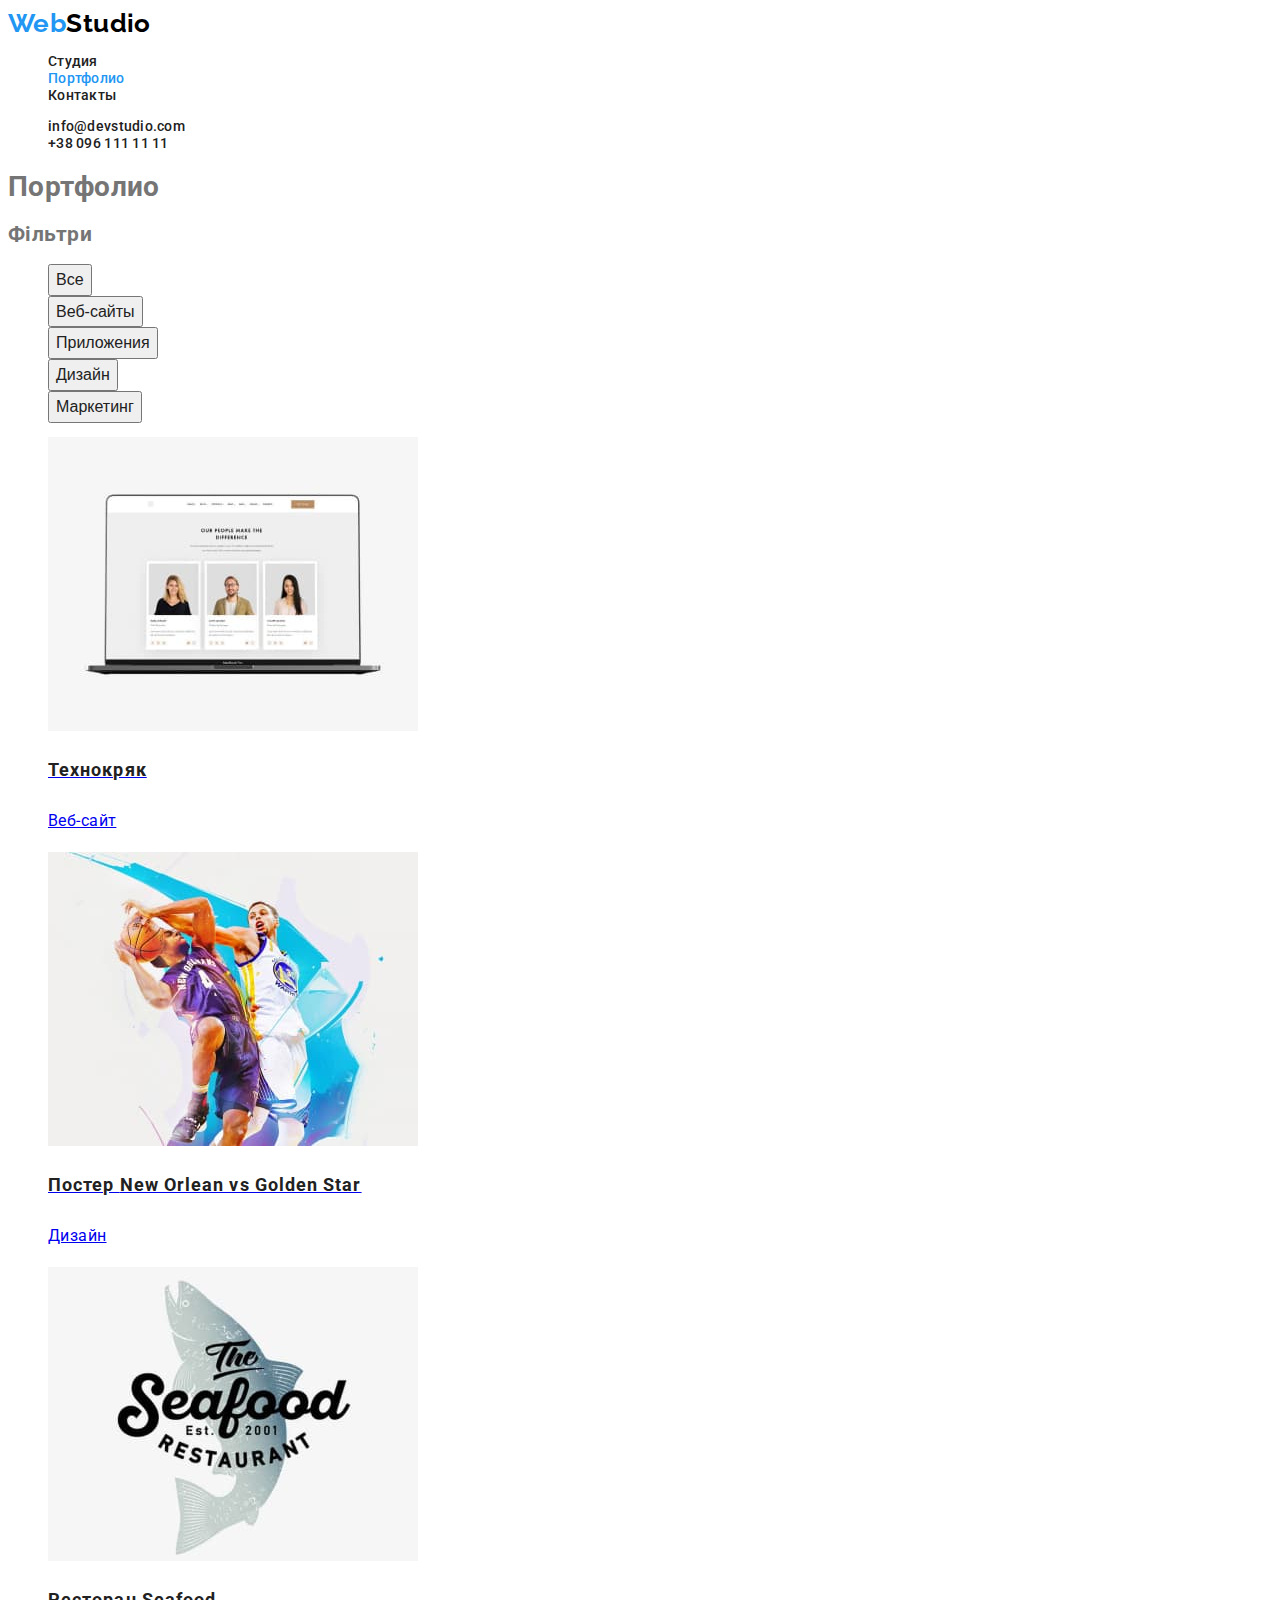
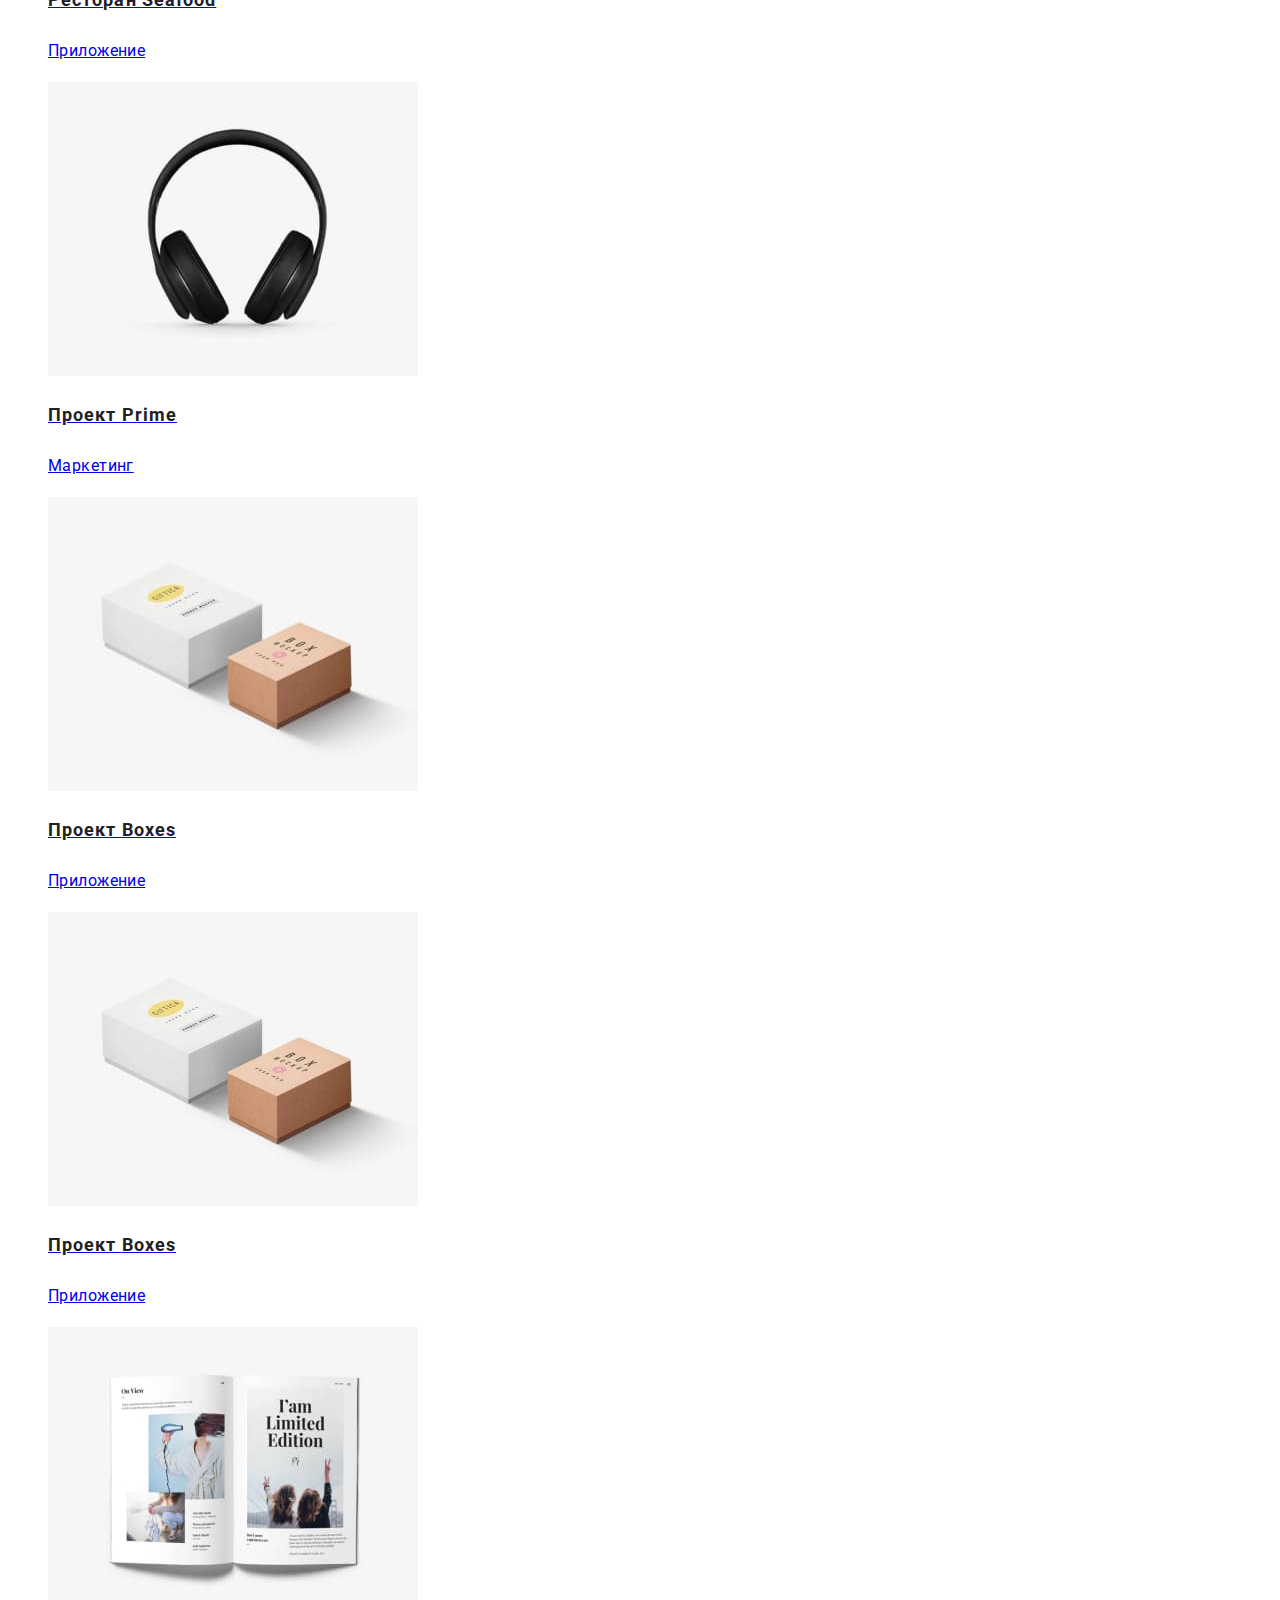
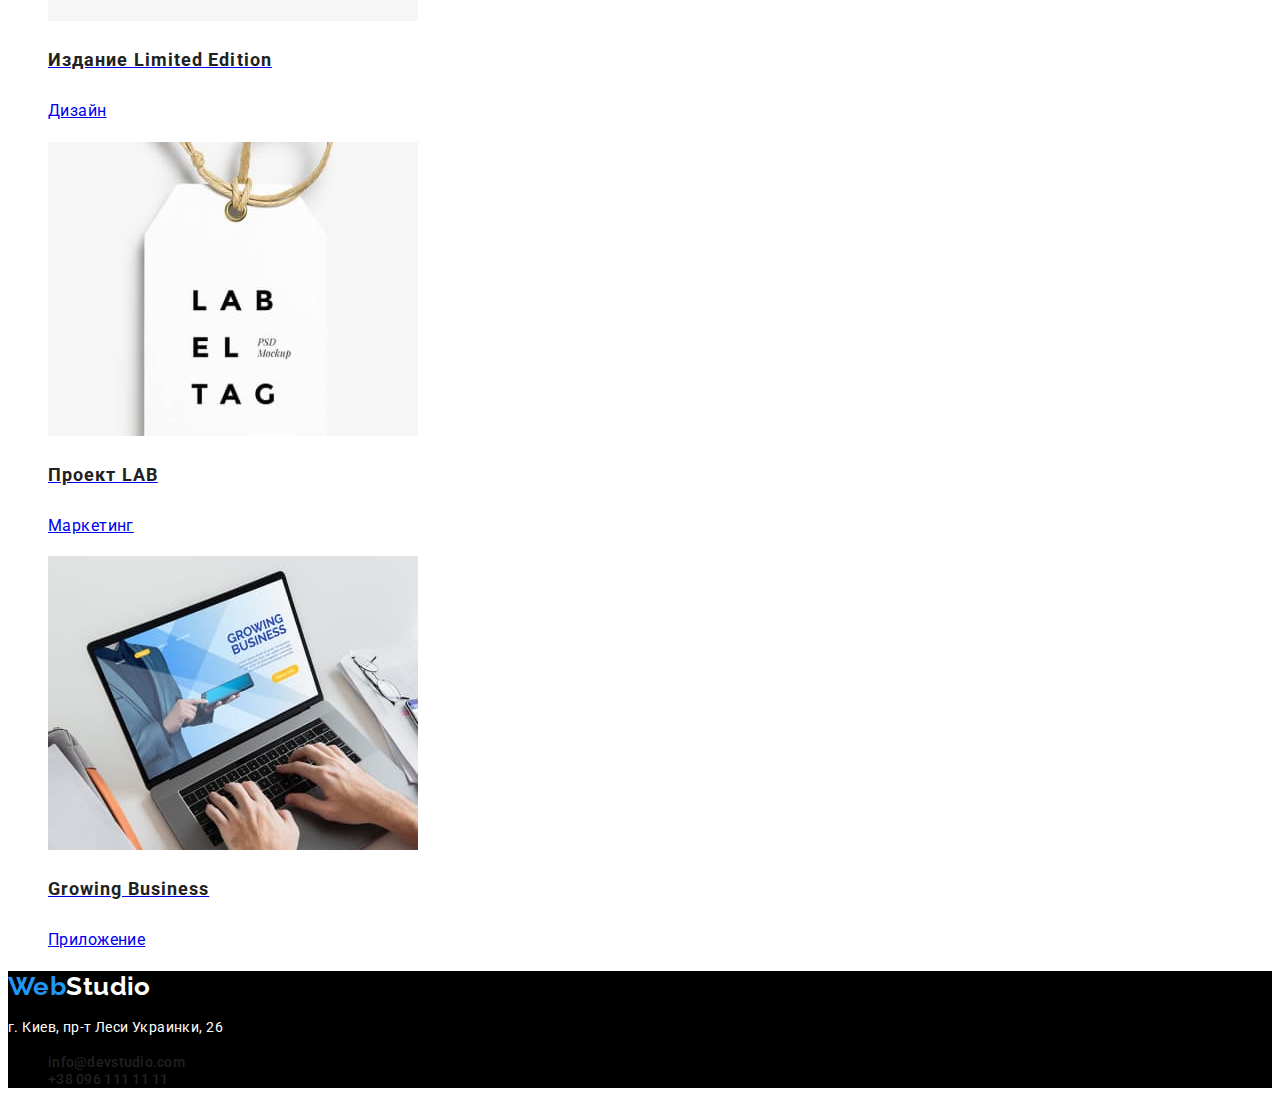
==== commit 23bce0b8: "правкі" ====
--- a/portfolio.html
+++ b/portfolio.html
@@ -107,8 +107,8 @@
         <address class="ft-adres">
             <p class="adres">г. Киев, пр-т Леси Украинки, 26</p>
             <ul class="list">
-                <li><a href="mailto:info@devstudio.com" class="contackt-link">info@devstudio.com</a></li>
-                <li><a href="tel:+380961111111" class="contackt-link">+38 096 111 11 11</a></li>
+                <li><a href="mailto:info@devstudio.com" class="links">info@devstudio.com</a></li>
+                <li><a href="tel:+380961111111" class="links">+38 096 111 11 11</a></li>
             </ul>
         </address>
     </footer>
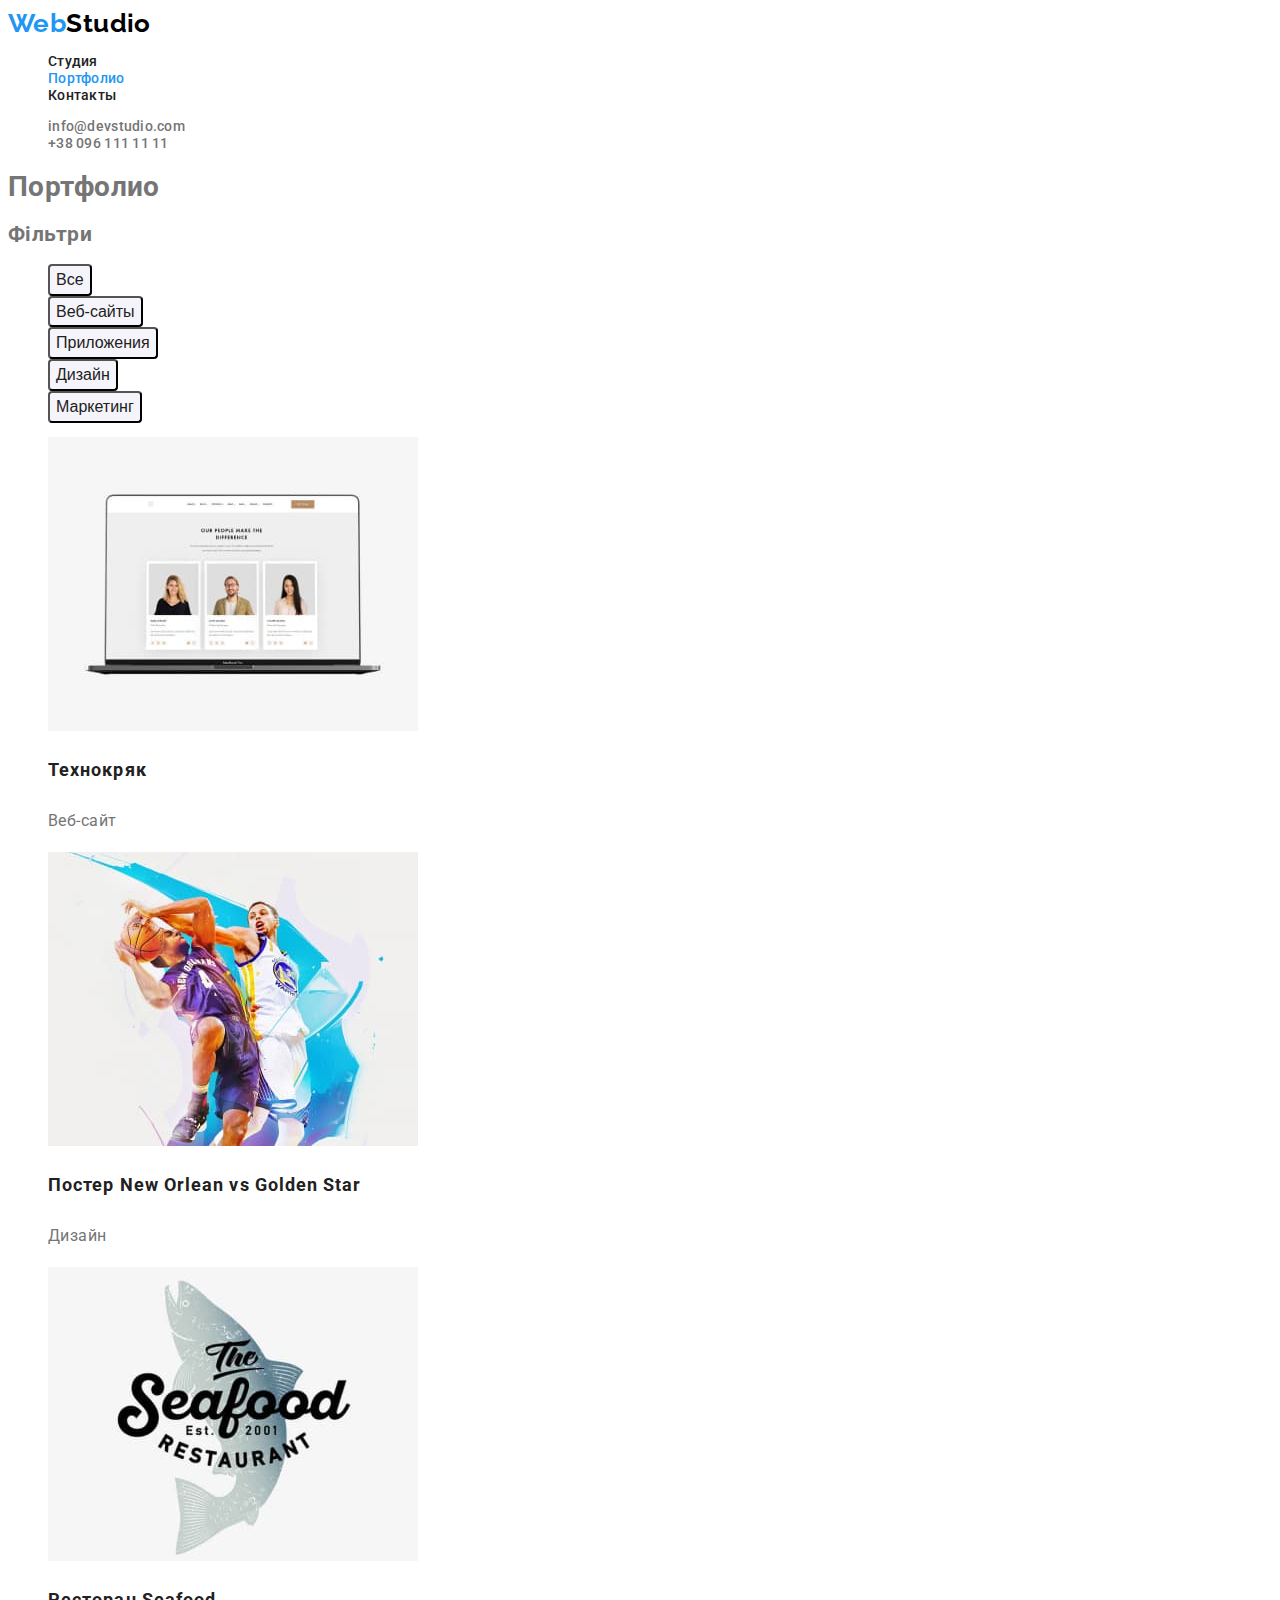
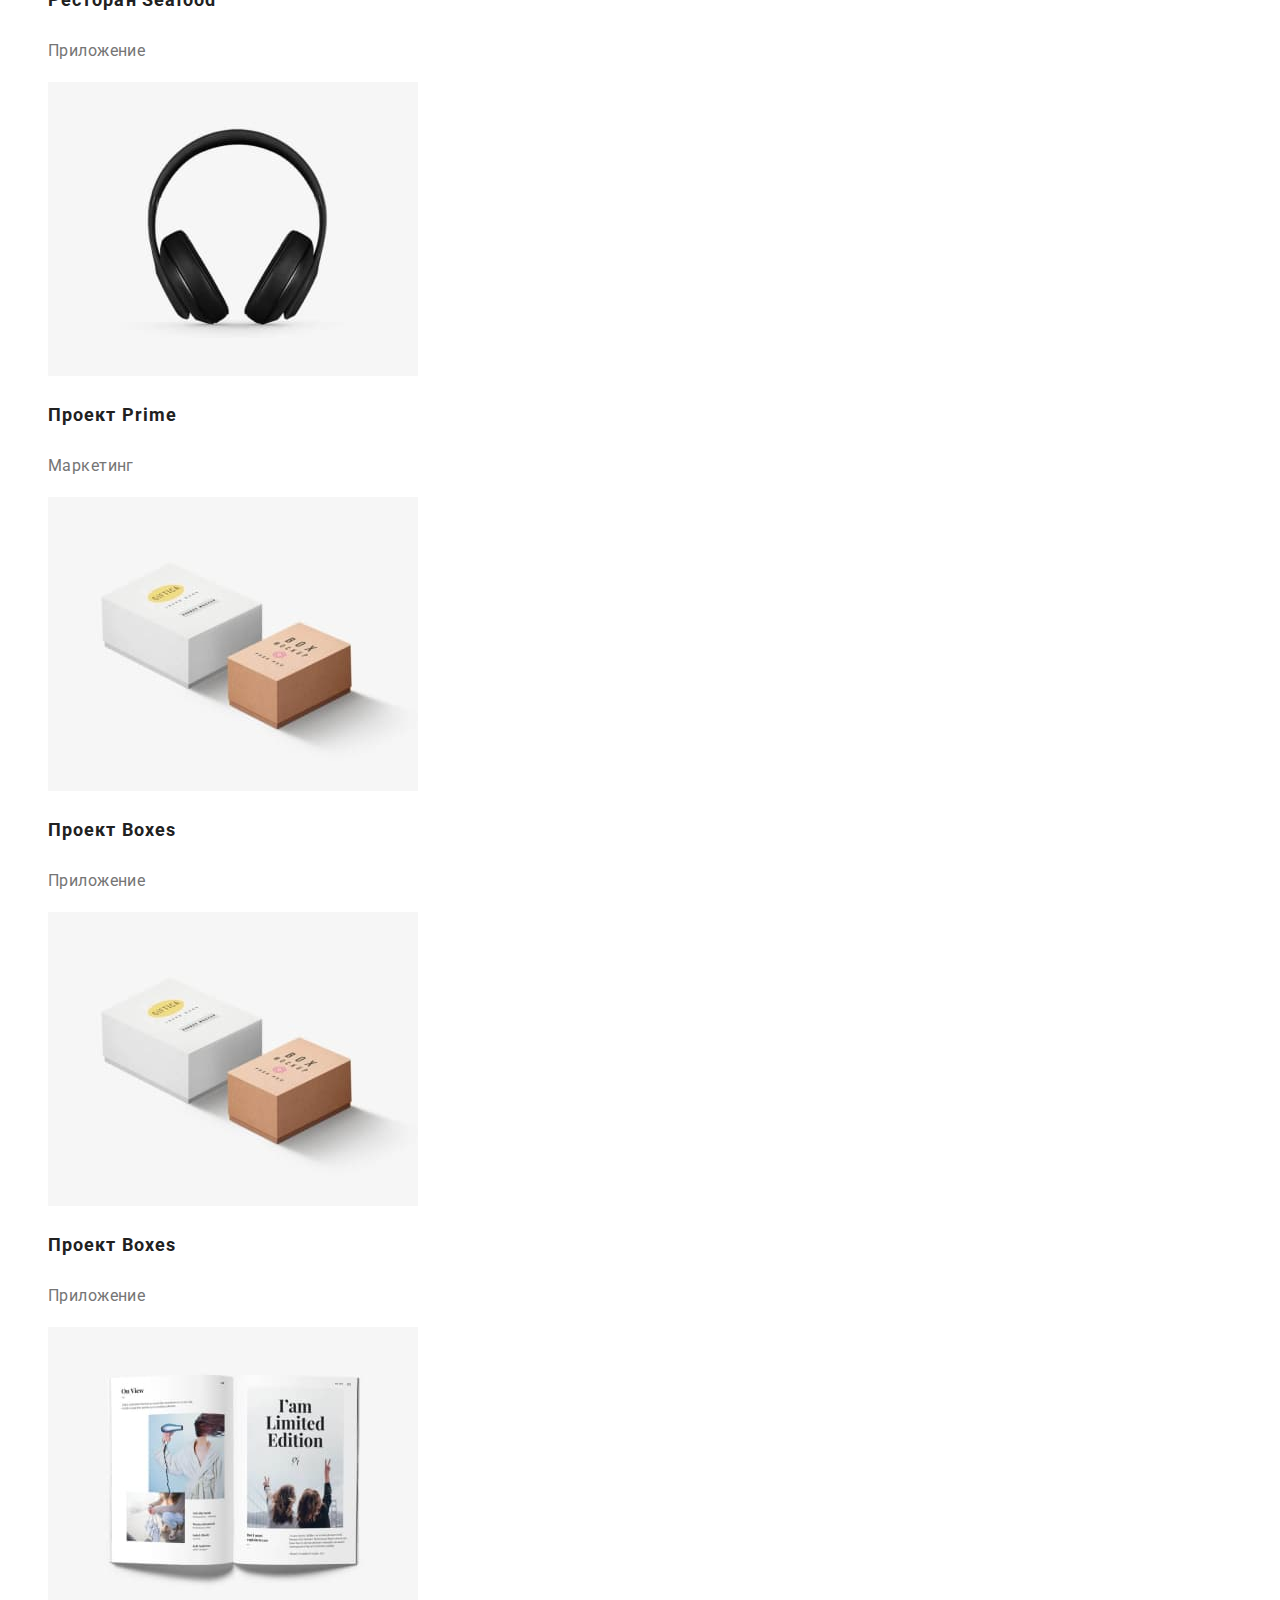
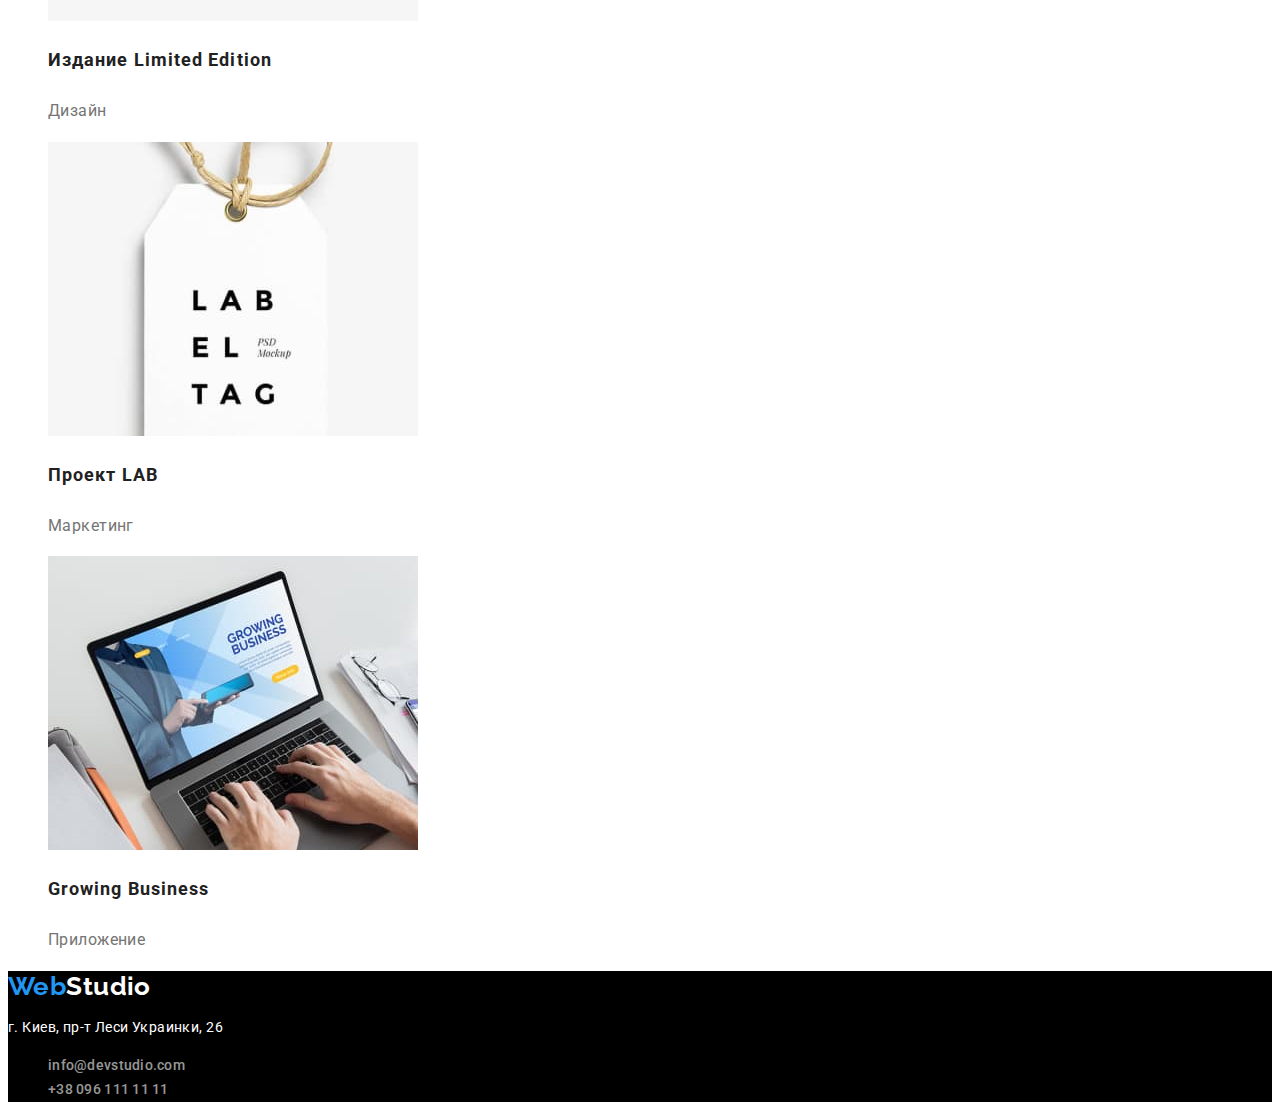
==== commit a342f88a: "виправляє помилкі" ====
--- a/portfolio.html
+++ b/portfolio.html
@@ -25,8 +25,8 @@
             </ul>
         </nav>
         <ul class="list">
-            <li><a href="mailto:info@devstudio.com" class="links">info@devstudio.com</a></li>
-            <li><a href="tel:+380961111111" class="links">+38 096 111 11 11</a></li>
+            <li><a href="mailto:info@devstudio.com" class="con-link links">info@devstudio.com</a></li>
+            <li><a href="tel:+380961111111" class="con-link links">+38 096 111 11 11</a></li>
         </ul>
     </header>
     <main>
@@ -53,47 +53,47 @@
             </ul>
             <ul class="gallery list">
                 <li>    
-                    <a href="/"><img src="./img/tehkrjak.jpg" alt="ноутбук" width="370" height="294">
+                    <a href="/" class="galery-link"><img src="./img/tehkrjak.jpg" alt="ноутбук" width="370" height="294">
                         <h3 class="gallery-title title">Технокряк</h3>
                             <p class="gallery-about">Веб-сайт</p></a>
                 </li>
                 <li>
-                    <a href="/"><img src="./img/new-orlean.jpg" alt="постер" width="370" height="294">
+                    <a href="/" class="galery-link"><img src="./img/new-orlean.jpg" alt="постер" width="370" height="294">
                         <h3 class="gallery-title title">Постер <span lang="en">New Orlean vs Golden Star</span></h3>
                             <p class="gallery-about">Дизайн</p></a>
                 </li>
                 <li>
-                    <a href="/"><img src="./img/seafood.jpg" alt="логотип ресторана" width="370" height="294">
+                    <a href="/" class="galery-link"><img src="./img/seafood.jpg" alt="логотип ресторана" width="370" height="294">
                         <h3 class="gallery-title title">Ресторан <span lang="en">Seafood</span></h3>
                             <p class="gallery-about">Приложение</p></a>
                 </li>
                 <li>
-                    <a href="/"><img src="./img/prime.jpg" alt="наушники" width="370" height="294">
+                    <a href="/" class="galery-link"><img src="./img/prime.jpg" alt="наушники" width="370" height="294">
                         <h3 class="gallery-title title">Проект <span lang="en">Prime</span></h3>
                             <p class="gallery-about">Маркетинг</p></a>
                 </li>
                 <li>
-                    <a href="/"><img src="./img/boxes.jpg" alt="дві коробки" width="370" height="294">
+                    <a href="/" class="galery-link"><img src="./img/boxes.jpg" alt="дві коробки" width="370" height="294">
                         <h3 class="gallery-title title">Проект <span lang="en">Boxes</span></h3>
                             <p class="gallery-about">Приложение</p></a>
                 </li>
                 <li>
-                    <a href="/"><img src="./img/boxes.jpg" alt="дві коробки" width="370" height="294">
+                    <a href="/" class="galery-link"><img src="./img/boxes.jpg" alt="дві коробки" width="370" height="294">
                         <h3 class="gallery-title title">Проект <span lang="en">Boxes</span></h3>
                             <p class="gallery-about">Приложение</p></a>
                 </li>
                 <li>
-                    <a href="/"><img src="./img/limited-edition.jpg" alt="книга" width="370" height="294">
+                    <a href="/" class="galery-link"><img src="./img/limited-edition.jpg" alt="книга" width="370" height="294">
                         <h3 class="gallery-title title">Издание <span lang="en">Limited Edition</span></h3>
                             <p class="gallery-about">Дизайн</p></a>
                 </li>
                 <li>
-                    <a href="/"><img src="./img/lab.jpg" alt="етикетка" width="370" height="294">
+                    <a href="/" class="galery-link"><img src="./img/lab.jpg" alt="етикетка" width="370" height="294">
                         <h3 class="gallery-title title">Проект <span lang="en">LAB</span></h3>
                             <p class="gallery-about">Маркетинг</p></a>
                 </li>
                 <li>
-                    <a href="/"><img src="./img/growing-business.jpg" alt="ноутбук" width="370" height="294">
+                    <a href="/" class="galery-link"><img src="./img/growing-business.jpg" alt="ноутбук" width="370" height="294">
                         <h3 class="gallery-title title"><span lang="en">Growing Business</span></h3>
                             <p class="gallery-about">Приложение</p></a>
                 </li>
@@ -107,8 +107,8 @@
         <address class="ft-adres">
             <p class="adres">г. Киев, пр-т Леси Украинки, 26</p>
             <ul class="list">
-                <li><a href="mailto:info@devstudio.com" class="links">info@devstudio.com</a></li>
-                <li><a href="tel:+380961111111" class="links">+38 096 111 11 11</a></li>
+                <li><a href="mailto:info@devstudio.com" class="foot-link links">info@devstudio.com</a></li>
+                <li><a href="tel:+380961111111" class="foot-link links">+38 096 111 11 11</a></li>
             </ul>
         </address>
     </footer>
--- a/css/style.css
+++ b/css/style.css
@@ -5,12 +5,17 @@
   --color-title: #212121;
   --font-title: 700;
   --font-size: 14px;
+  --background-color: #ffffff;
+  --background: #f5f4fa;
+  --color-text: #757575;
+  --color-text-two: #ffffff;
 }
 body {
   font-family: var(--font-family);
   letter-spacing: var(--letter-spacing);
-  color: #757575;
+  color: var(--color-text);
   font-size: var(--font-size);
+  background-color: var(--background-color);
 }
 
 /*=============COMPONENT=============*/
@@ -51,6 +56,9 @@
 .spanlogo {
   color: var(--color-link);
 }
+.con-link {
+  color: var(--color-text);
+}
 
 /*=============END HEADER=============*/
 /*=============HERO=============*/
@@ -64,7 +72,7 @@
   text-align: center;
   letter-spacing: 0.06em;
   text-transform: uppercase;
-  color: #ffffff;
+  color: var(--color-text-two);
 }
 .hero-btn {
   font-weight: var(--font-title);
@@ -72,7 +80,7 @@
   line-height: 1.87;
   text-align: center;
   letter-spacing: 0.06em;
-  color: #ffffff;
+  color: var(--color-text-two);
   background-color: var(--color-link);
   cursor: pointer;
 }
@@ -86,6 +94,7 @@
 .rules-title {
   font-size: 14px;
   line-height: 1.14;
+  text-transform: uppercase;
 }
 .rules-about {
   line-height: 1.71;
@@ -99,7 +108,12 @@
 
 /*=============END WHAT WE DO=============*/
 /*=============OUR TEAM=============*/
-
+.our-team {
+  background-color: var(--background);
+}
+.our-team-intem {
+  background-color: var(--background-color);
+}
 .our-team-title {
   text-align: center;
 }
@@ -122,11 +136,16 @@
   text-align: center;
   color: var(--color-title);
   cursor: pointer;
+  background: var(--background);
+  border-radius: 4px;
 }
 .filters-btn:focus,
 .filters-btn:hover {
-  color: #ffffff;
+  color: var(--background-color);
   background-color: var(--color-link);
+}
+.galery-link {
+  text-decoration: none;
 }
 .gallery-title {
   font-size: 18px;
@@ -136,6 +155,7 @@
 .gallery-about {
   font-size: 16px;
   line-height: 1.87;
+  color: #757575;
 }
 /*=============END PORTFOLIO=============*/
 /*=============FOOTER=============*/
@@ -143,14 +163,18 @@
   background-color: rgba(0, 0, 0, 1);
 }
 .basement-logo {
-  color: #ffffff;
+  color: var(--color-text-two);
 }
 .ft-adres {
   font-style: normal;
 }
 .adres {
   line-height: 1.71;
-  color: #ffffff;
+  color: var(--color-text-two);
   text-decoration: none;
 }
+.foot-link {
+  line-height: 1.71;
+  color: rgba(255, 255, 255, 0.6);
+}
 /*=============END FOOTER=============*/
